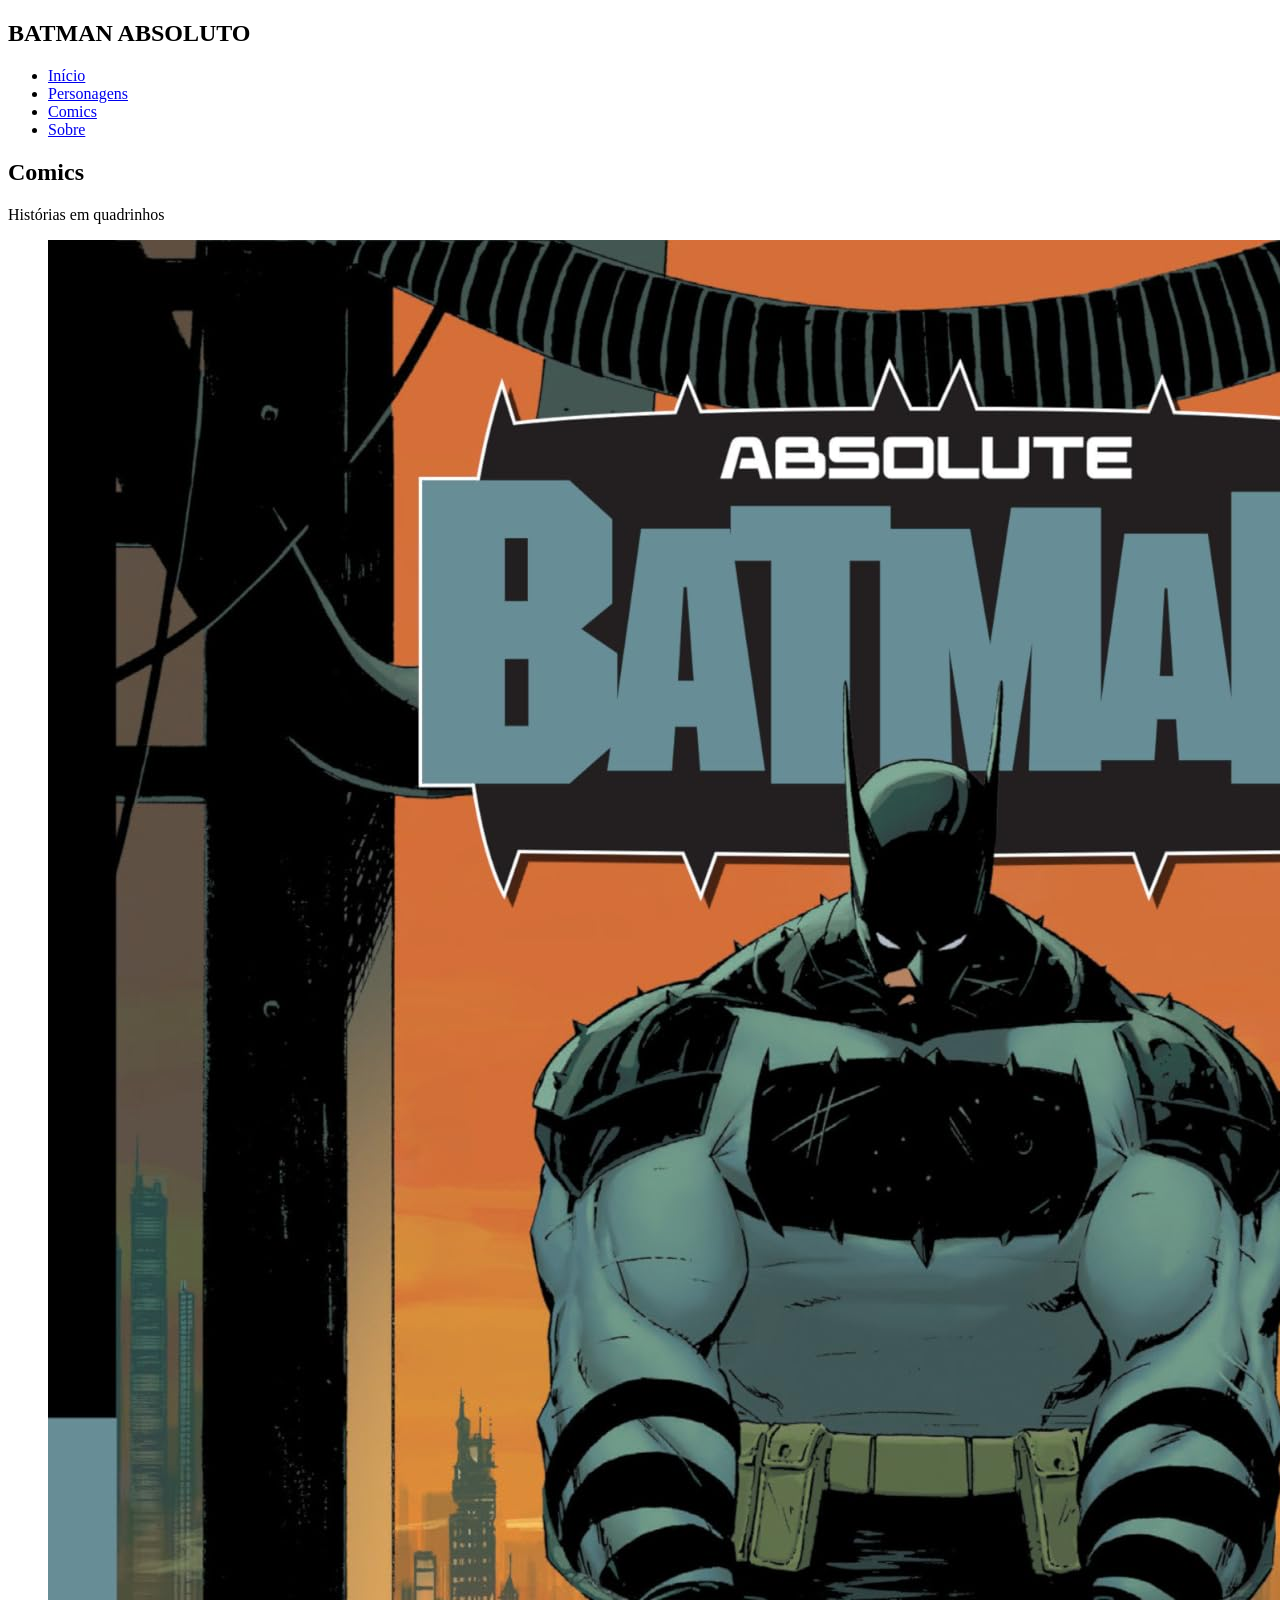
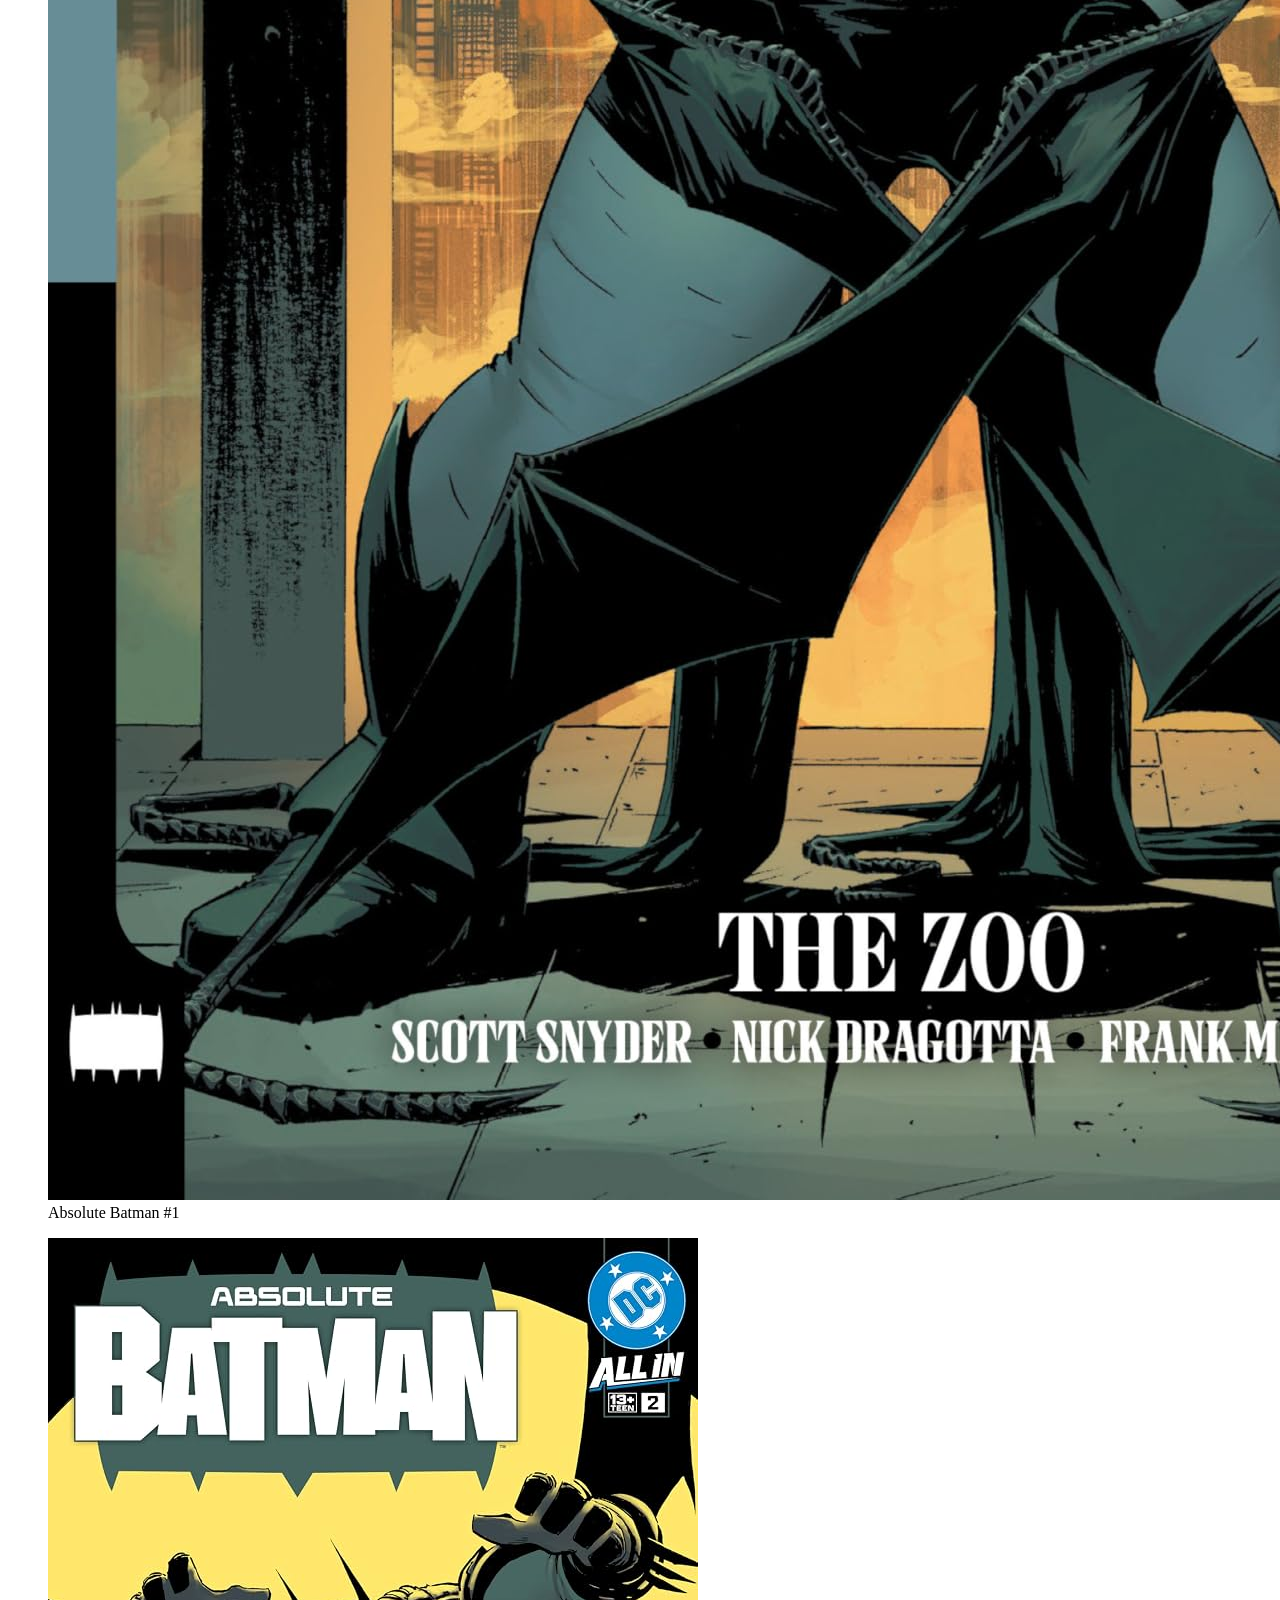
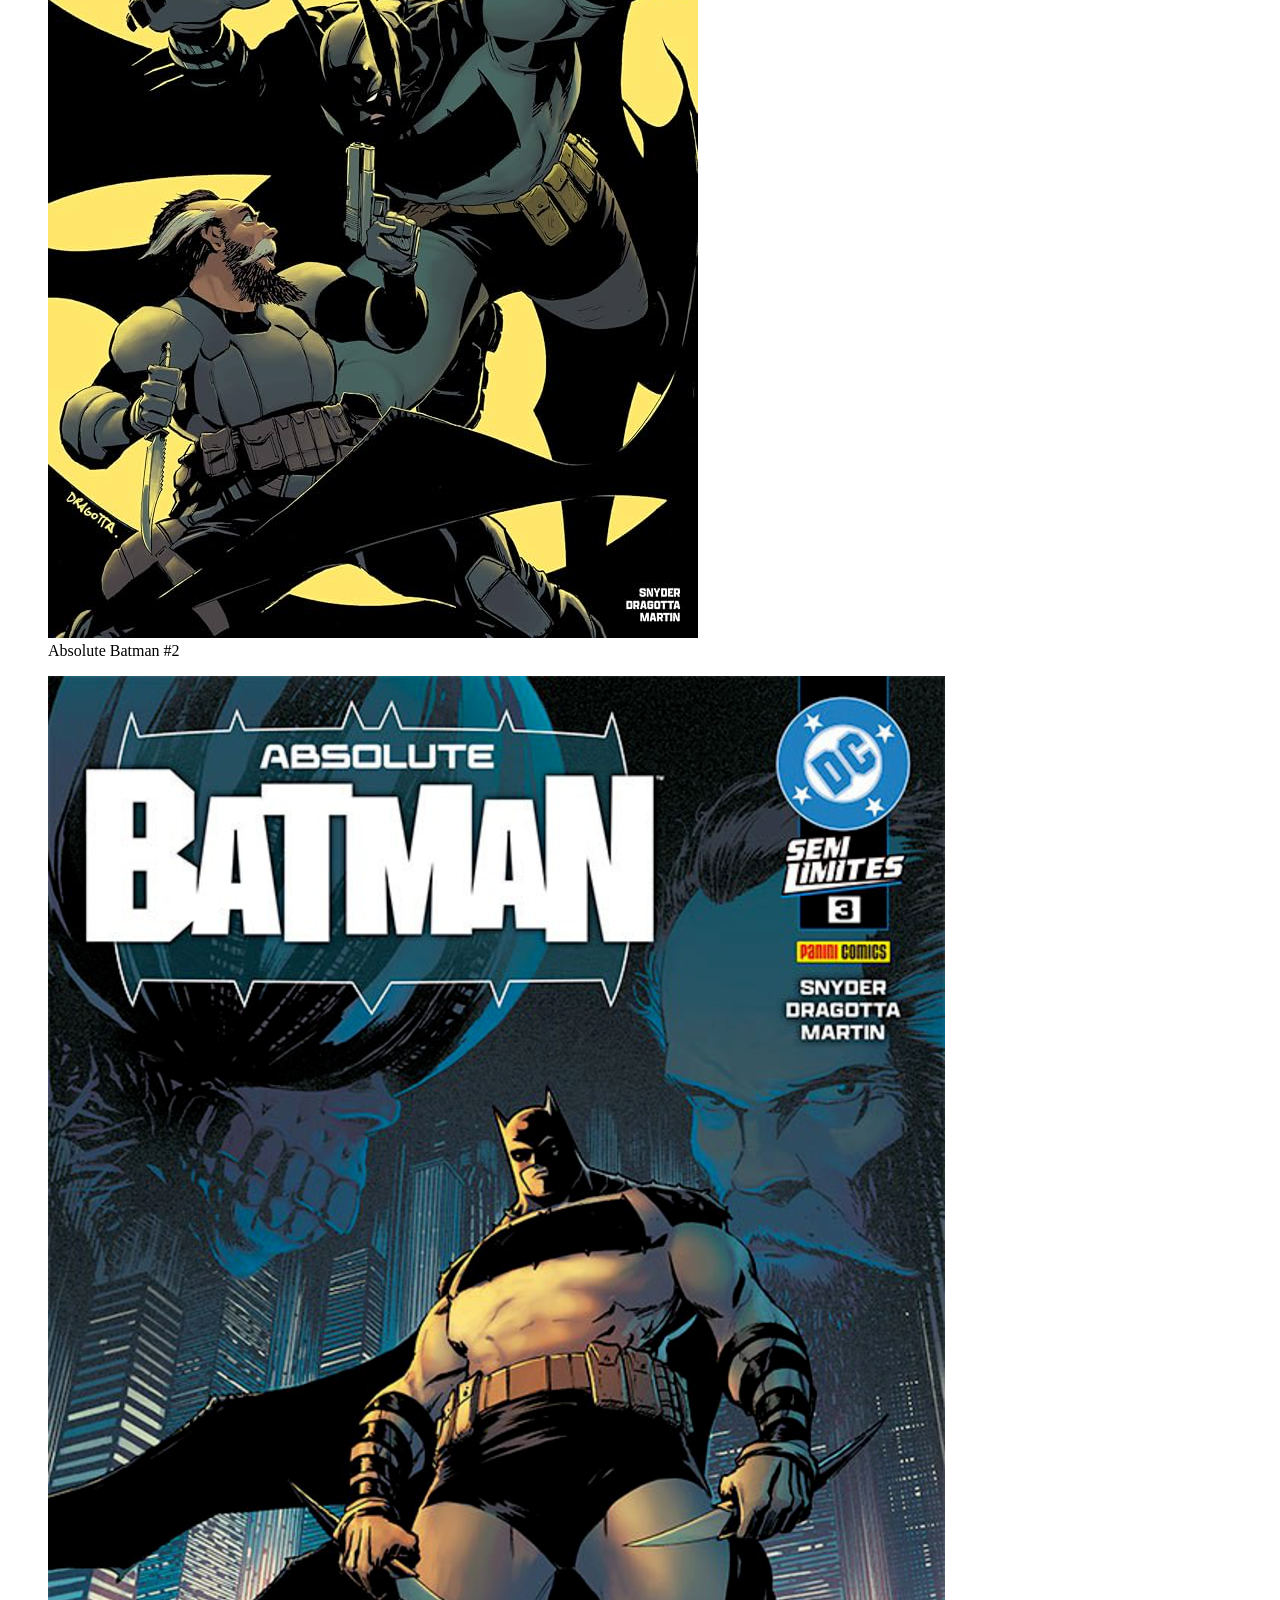
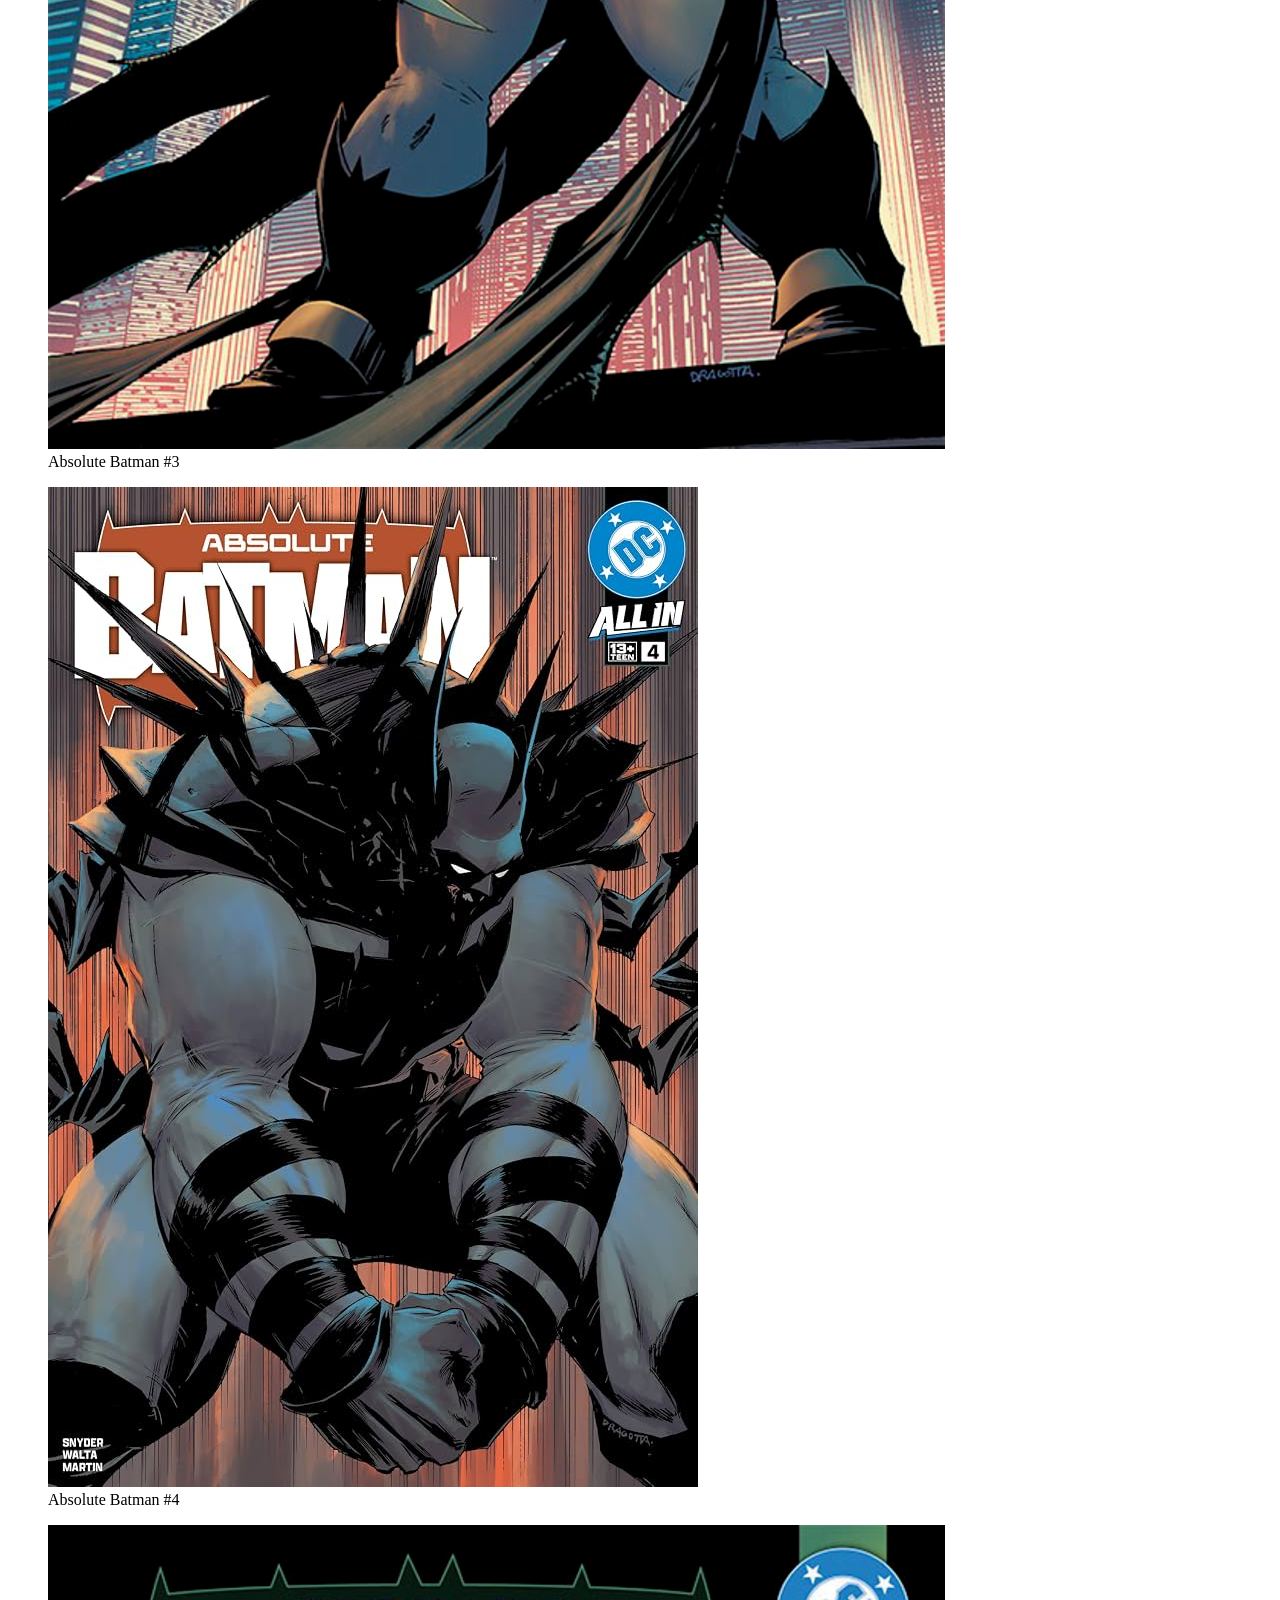
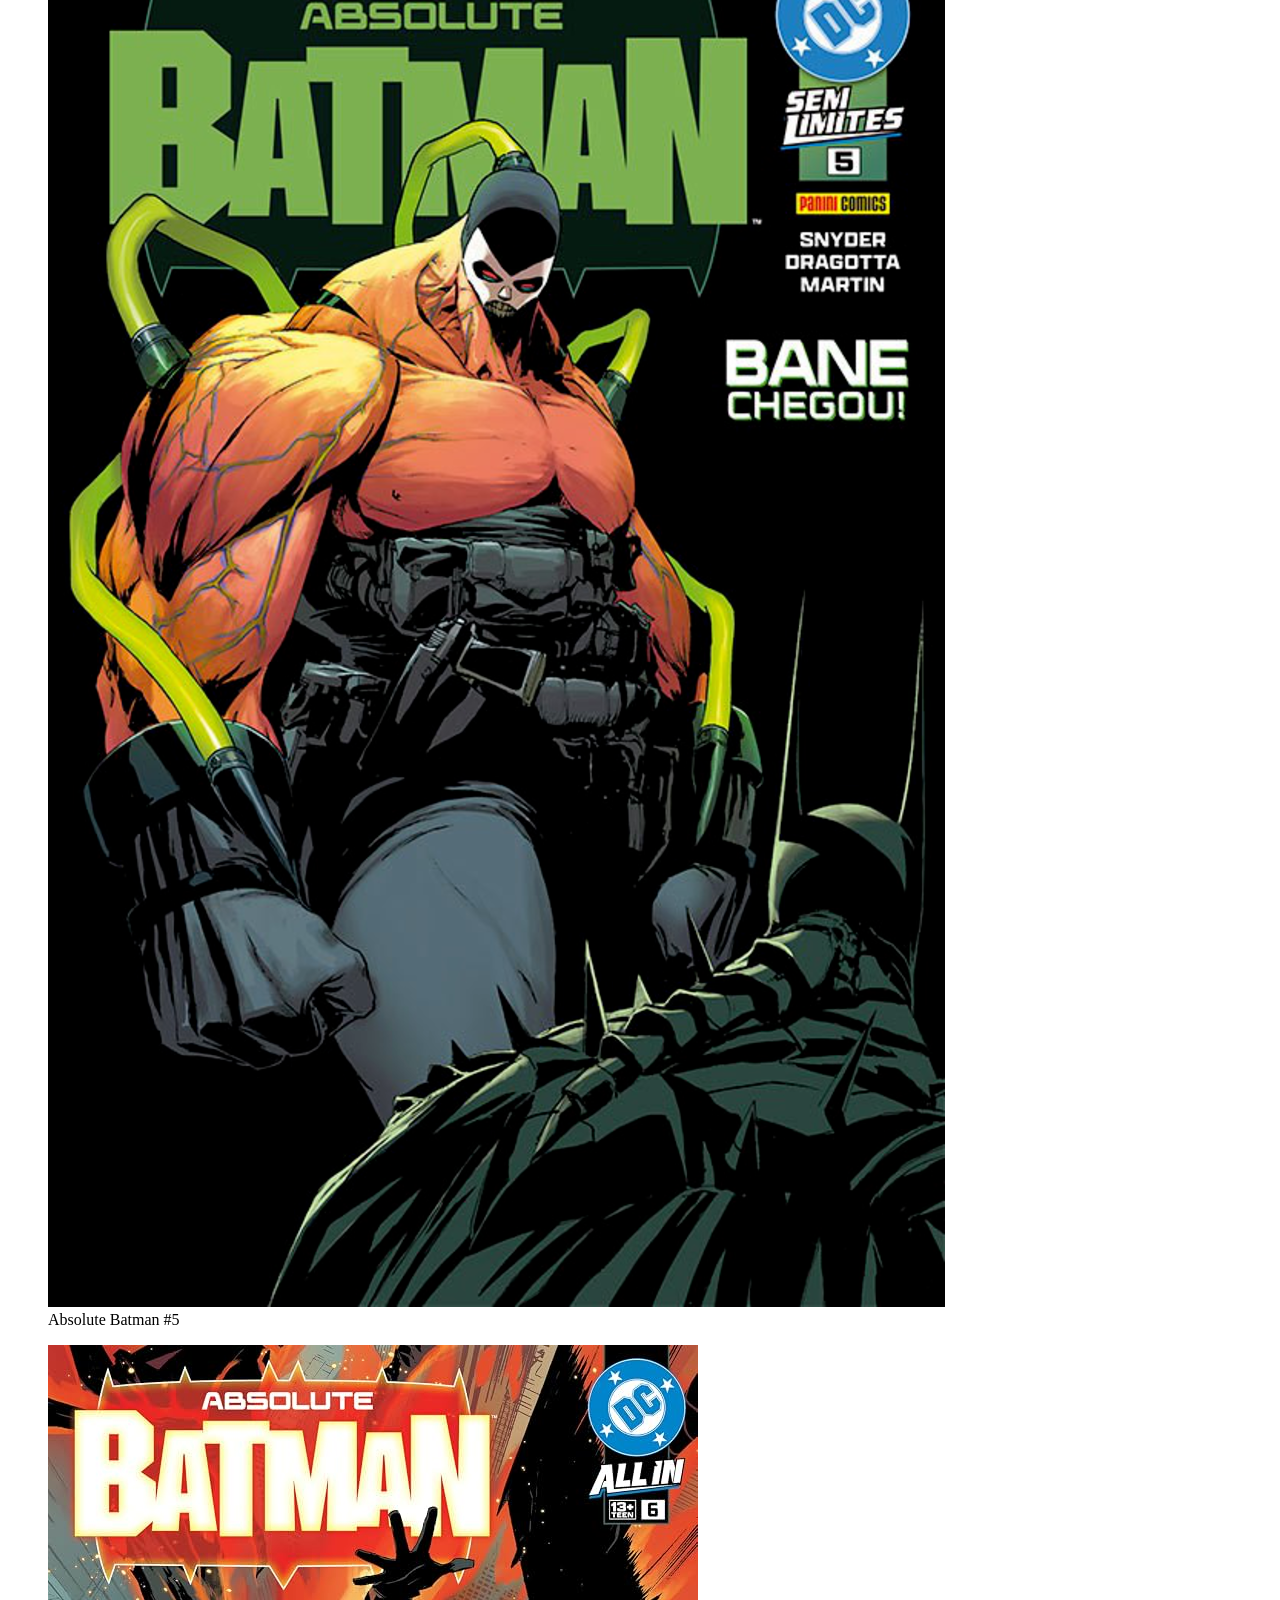
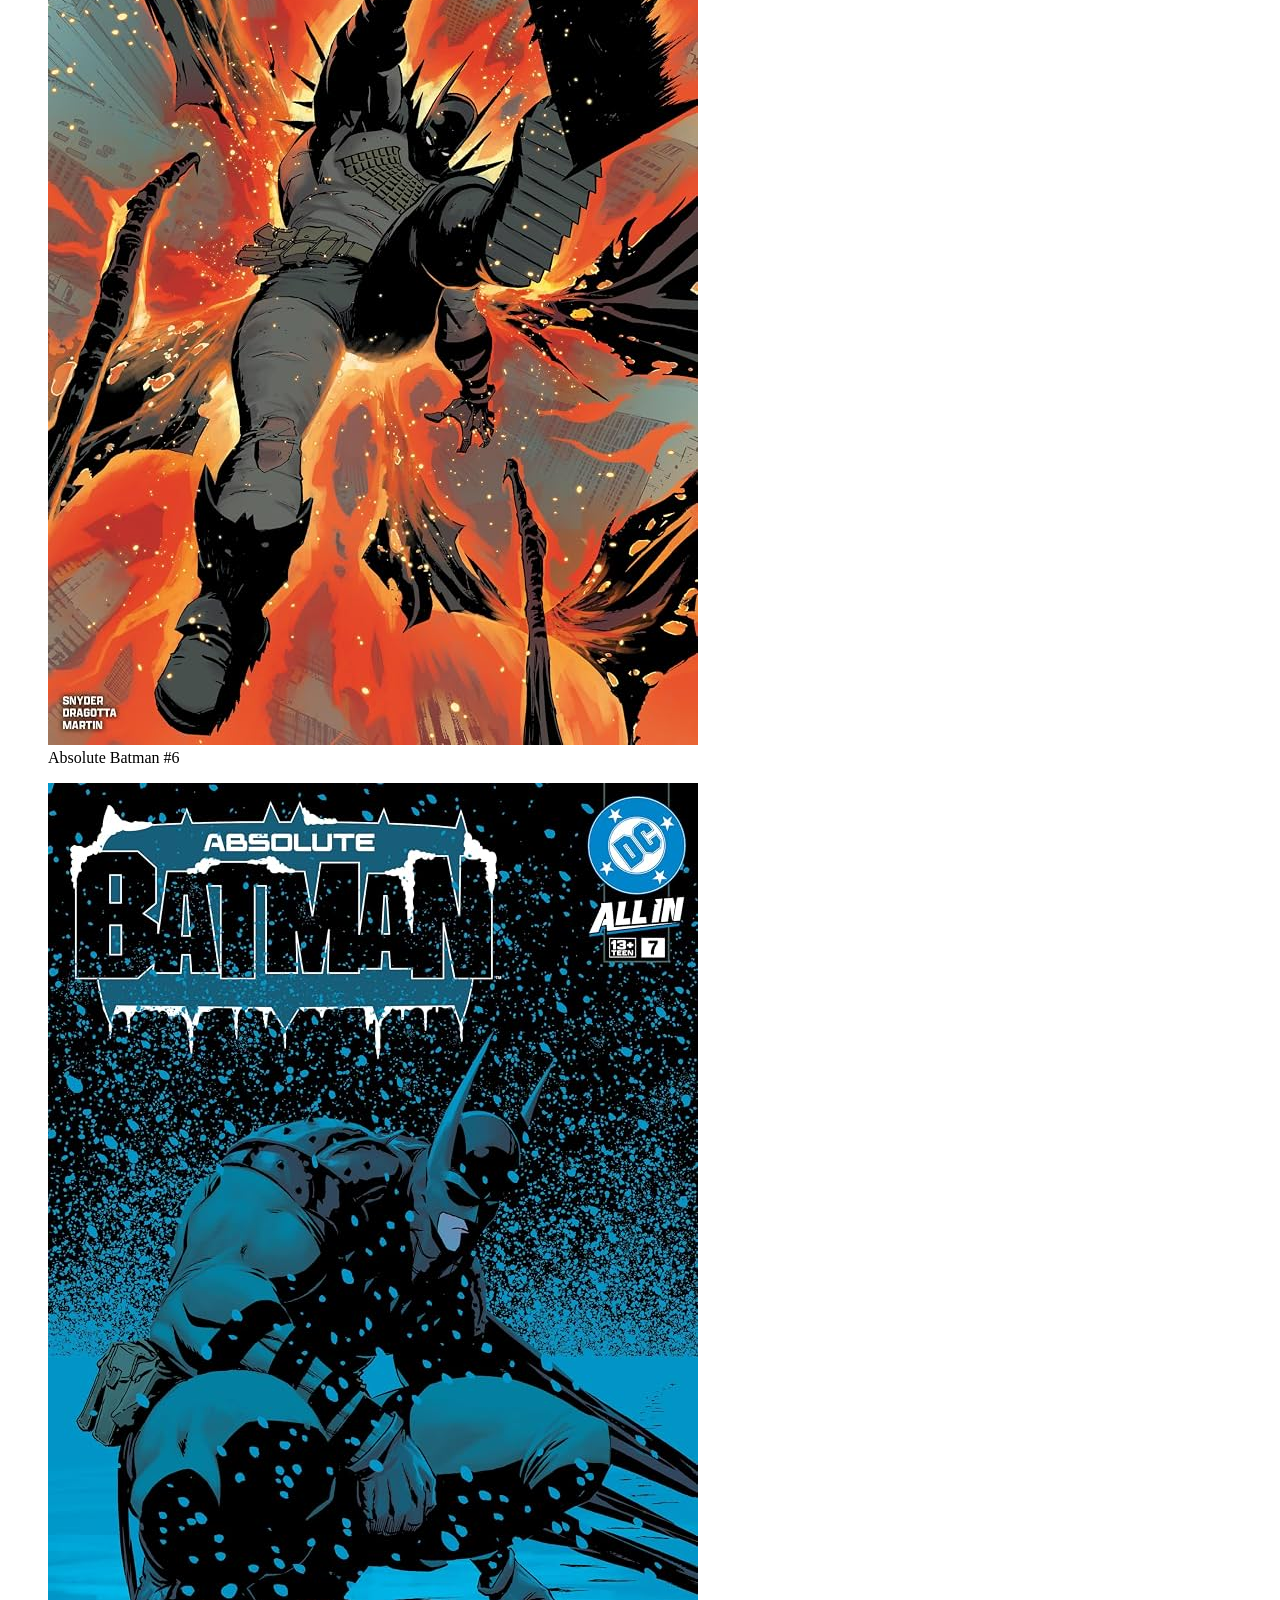
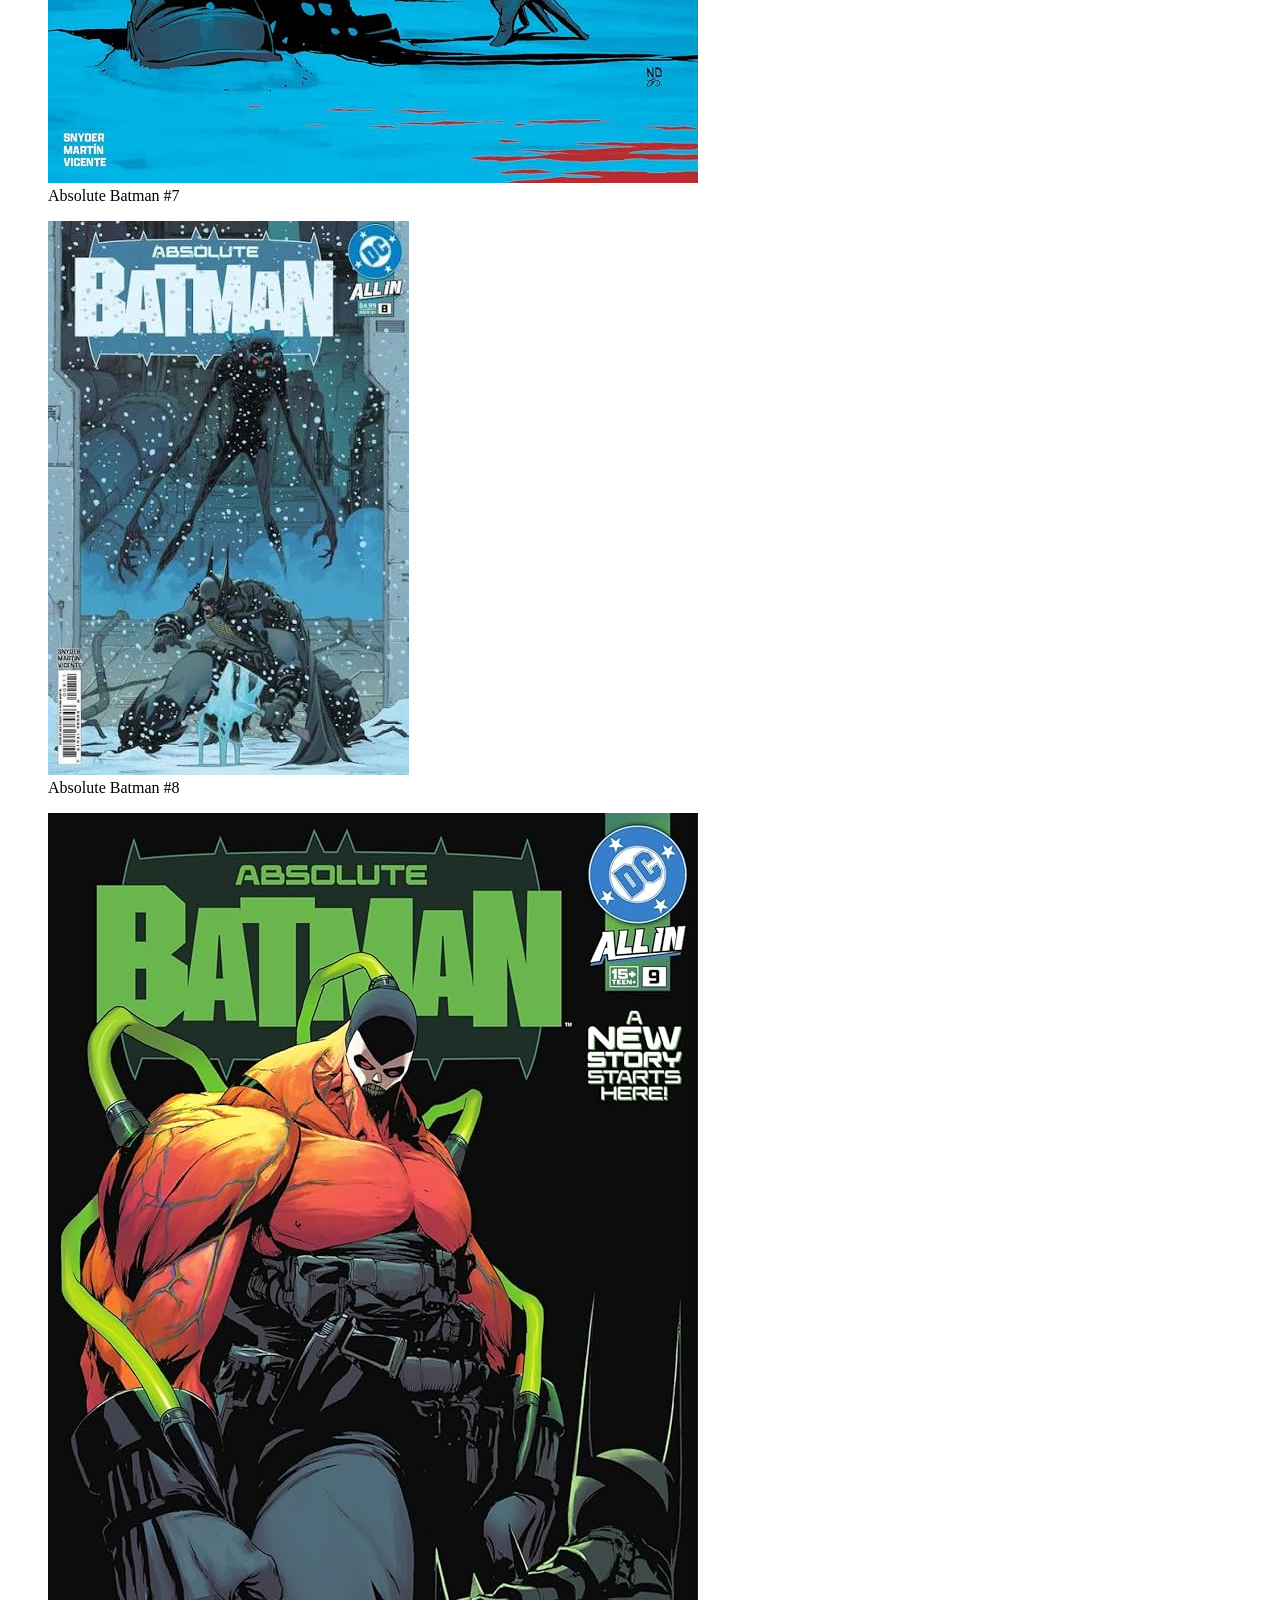
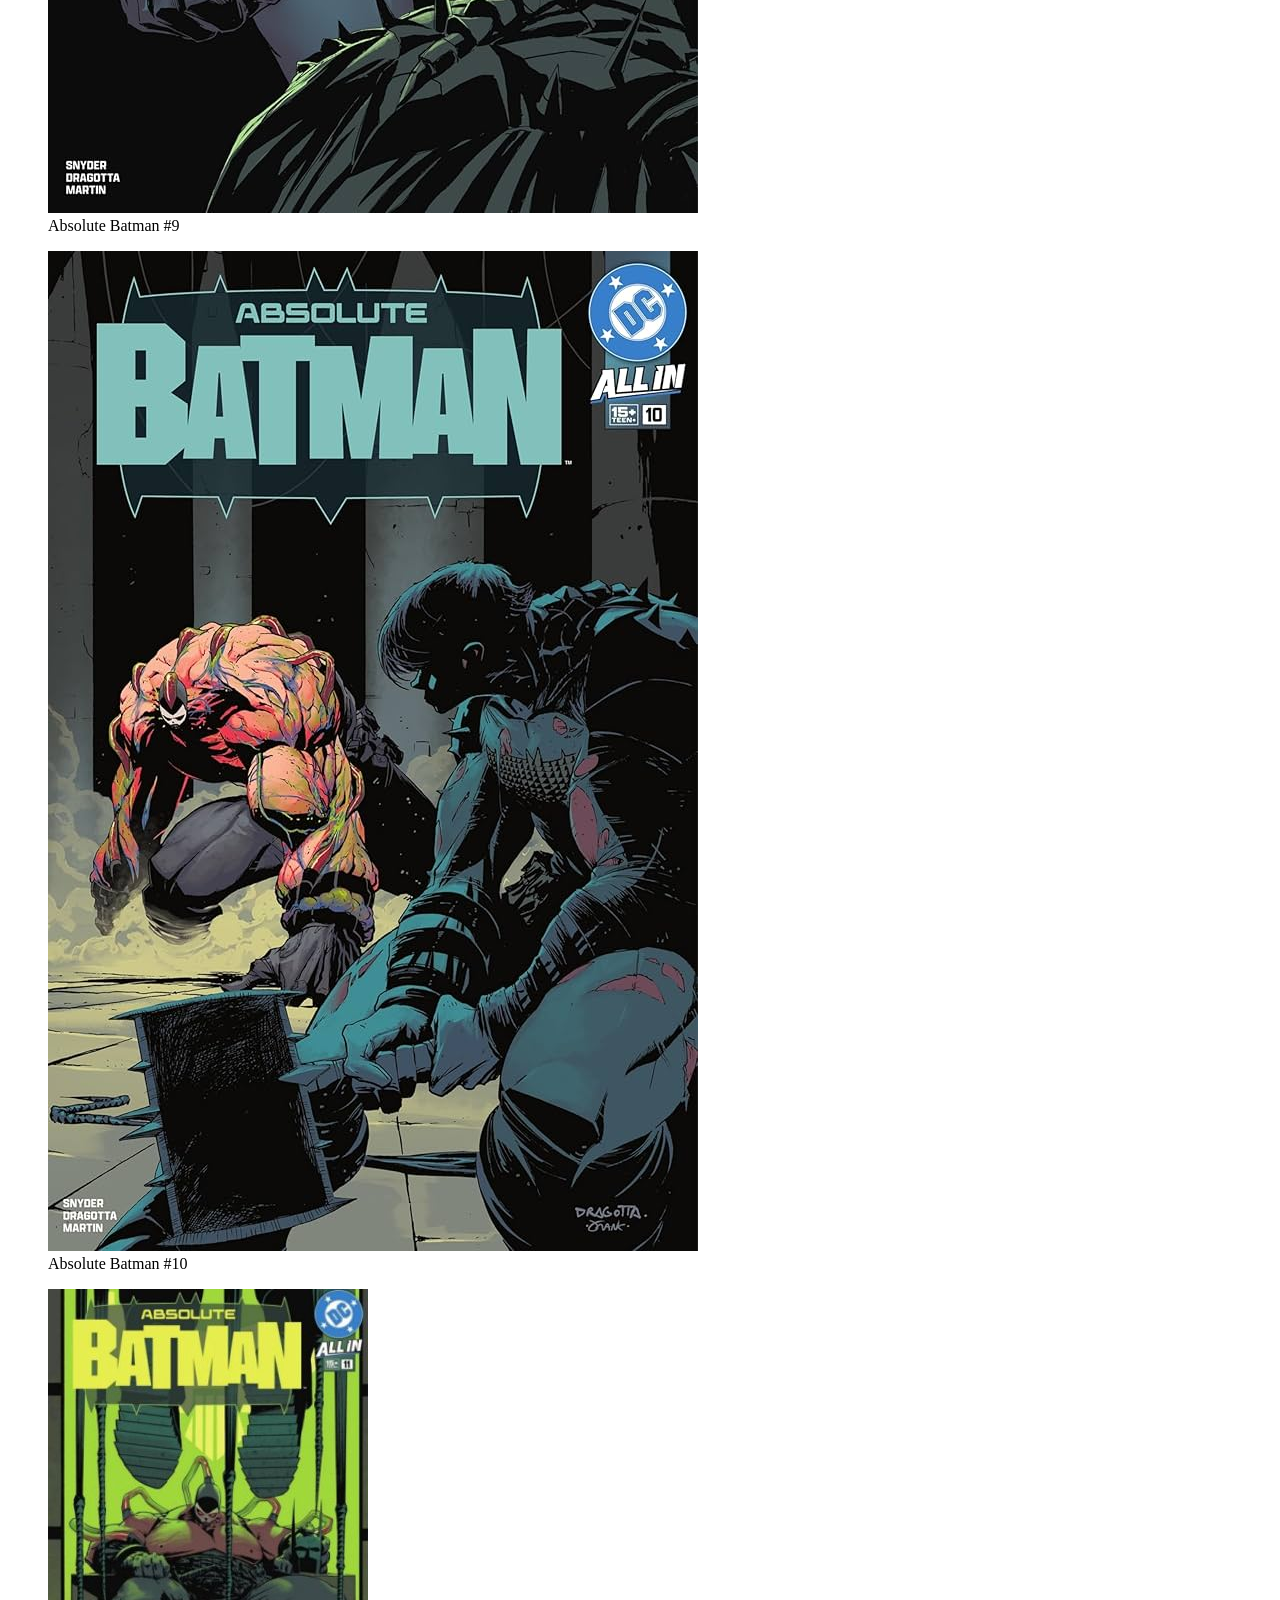
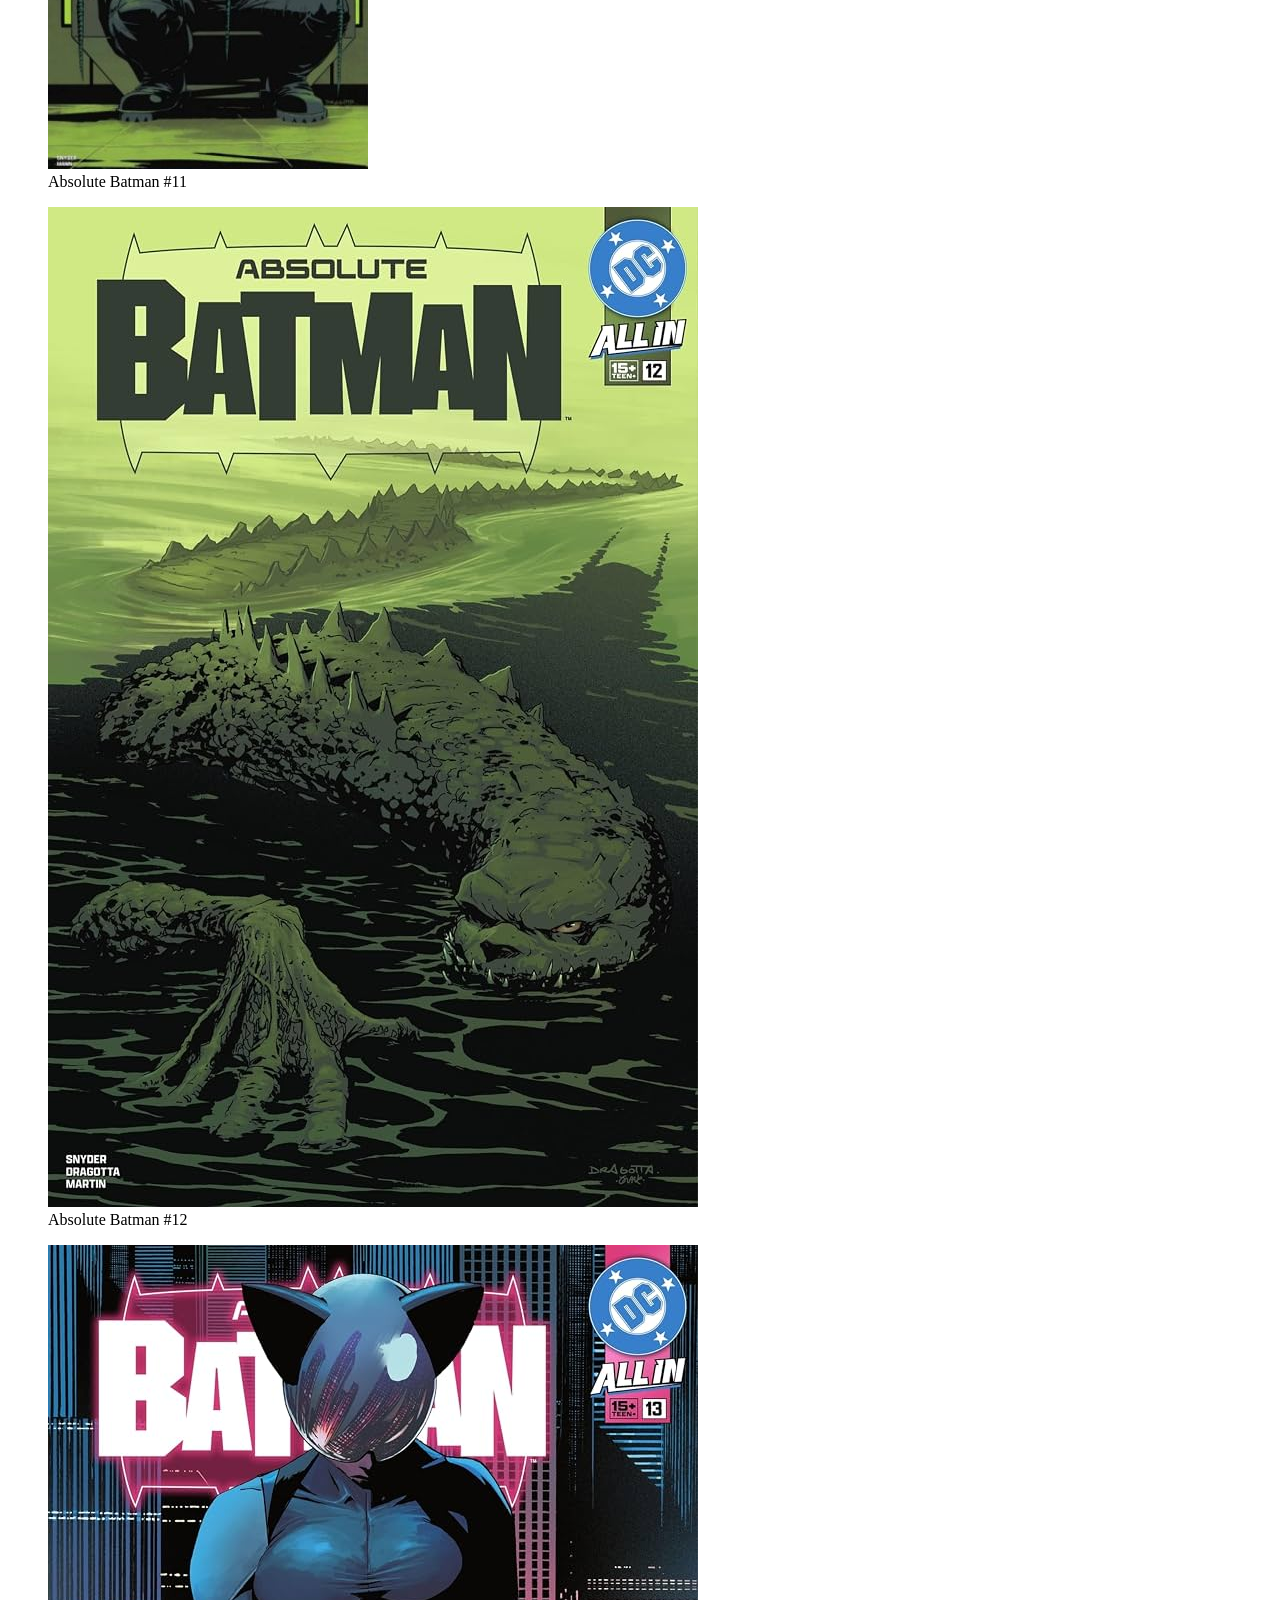
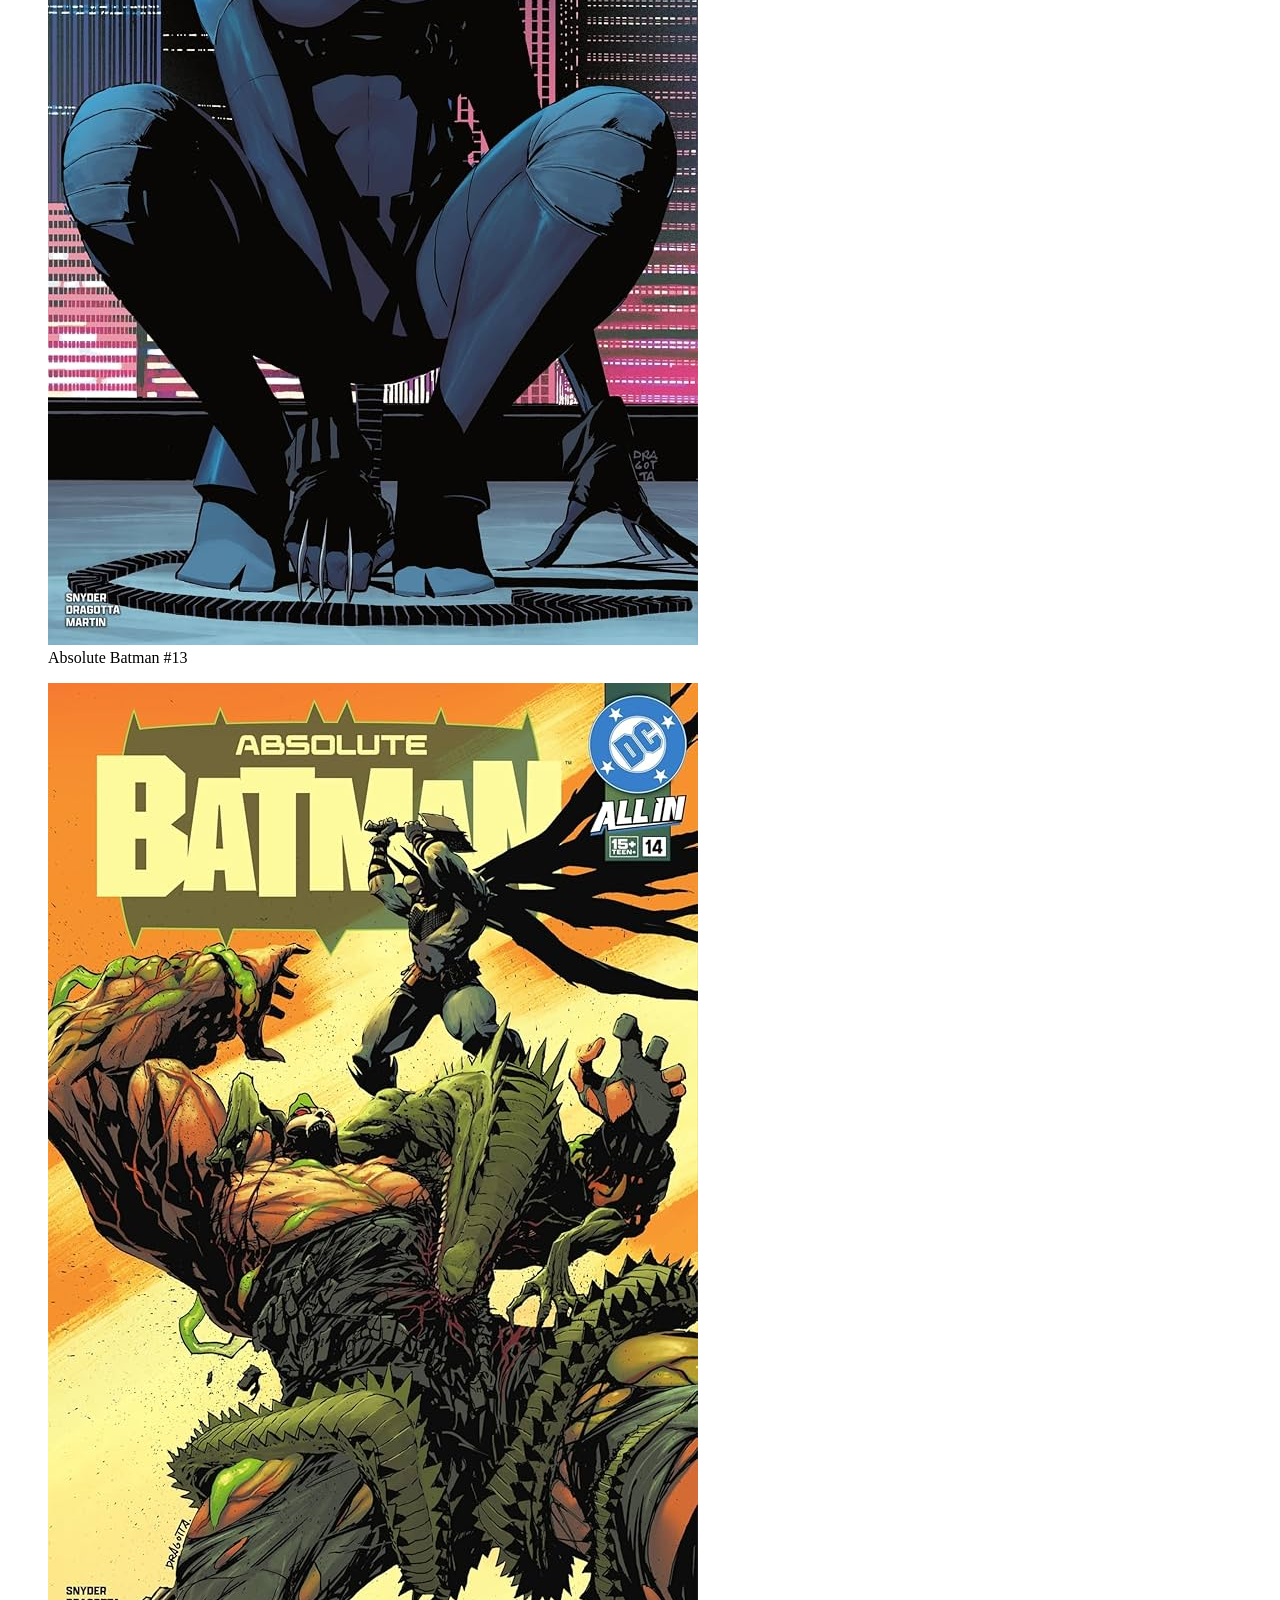
==== comics.html @ cc2caa0a "first commit" ====
<!DOCTYPE html>
<html lang="pt-br">
<head>
    <meta charset="UTF-8">
    <meta name="viewport" content="width=device-width, initial-scale=1.0">
    <title>Comics | Batman Absoluto</title>
</head>
<body>
    <header class="HeaderPage" id="cabecalho">
        <nav class="NavPage" id="navegacao-principal" aria-label="Navegação principal">
            <h1>BATMAN ABSOLUTO</h1>
            <ul id="menu-principal">
                <li><a href="index.html">Início</a></li>
                <li><a href="index.html#Galeria">Personagens</a></li>
                <li><a href="comics.html" aria-current="page">Comics</a></li>
                <li><a href="sobre.html">Sobre</a></li>
            </ul>
        </nav>
    </header>
    <main id="conteudo-principal">
        <section class="CGallery-section" id="Galeria">
            <div id="comics-titulo">
                <h2>Comics</h2>
                <p class="Section-tag">Histórias em quadrinhos</p>
            </div>
            <div class="gallery-grid1" id="comics-grid">
                <figure class="gallery-item">
                    <img src="imagens/hqs/Absolute%20Batman%20%231.jpg" alt="Capa de Absolute Batman #1">
                    <figcaption>Absolute Batman #1</figcaption>
                </figure>
                <figure class="gallery-item">
                    <img src="imagens/hqs/Absolute%20Batman%20%232.jpg" alt="Capa de Absolute Batman #2">
                    <figcaption>Absolute Batman #2</figcaption>
                </figure>
                <figure class="gallery-item">
                    <img src="imagens/hqs/Absolute%20Batman%20%233.png" alt="Capa de Absolute Batman #3">
                    <figcaption>Absolute Batman #3</figcaption>
                </figure>
                <figure class="gallery-item">
                    <img src="imagens/hqs/Absolute%20Batman%20%234.jpg" alt="Capa de Absolute Batman #4">
                    <figcaption>Absolute Batman #4</figcaption>
                </figure>
                <figure class="gallery-item">
                    <img src="imagens/hqs/Absolute%20Batman%20%235.png" alt="Capa de Absolute Batman #5">
                    <figcaption>Absolute Batman #5</figcaption>
                </figure>
                <figure class="gallery-item">
                    <img src="imagens/hqs/Absolute%20Batman%20%236.jpg" alt="Capa de Absolute Batman #6">
                    <figcaption>Absolute Batman #6</figcaption>
                </figure>
                <figure class="gallery-item">
                    <img src="imagens/hqs/Absolute%20Batman%20%237.jpg" alt="Capa de Absolute Batman #7">
                    <figcaption>Absolute Batman #7</figcaption>
                </figure>
                <figure class="gallery-item">
                    <img src="imagens/hqs/Absolute%20Batman%20%238.jpg" alt="Capa de Absolute Batman #8">
                    <figcaption>Absolute Batman #8</figcaption>
                </figure>
                <figure class="gallery-item">
                    <img src="imagens/hqs/Absolute%20Batman%20%239.jpg" alt="Capa de Absolute Batman #9">
                    <figcaption>Absolute Batman #9</figcaption>
                </figure>
                <figure class="gallery-item">
                    <img src="imagens/hqs/Absolute%20Batman%20%2310.jpg" alt="Capa de Absolute Batman #10">
                    <figcaption>Absolute Batman #10</figcaption>
                </figure>
                <figure class="gallery-item">
                    <img src="imagens/hqs/Absolute%20Batman%20%2311.webp" alt="Capa de Absolute Batman #11">
                    <figcaption>Absolute Batman #11</figcaption>
                </figure>
                <figure class="gallery-item">
                    <img src="imagens/hqs/Absolute%20Batman%20%2312.jpg" alt="Capa de Absolute Batman #12">
                    <figcaption>Absolute Batman #12</figcaption>
                </figure>
                <figure class="gallery-item">
                    <img src="imagens/hqs/Absolute%20Batman%20%2313.jpg" alt="Capa de Absolute Batman #13">
                    <figcaption>Absolute Batman #13</figcaption>
                </figure>
                <figure class="gallery-item">
                    <img src="imagens/hqs/Absolute%20Batman%20%2314.jpg" alt="Capa de Absolute Batman #14">
                    <figcaption>Absolute Batman #14</figcaption>
                </figure>
                <figure class="gallery-item">
                    <img src="imagens/hqs/Absolute%20Batman%20%2315.jpg" alt="Capa de Absolute Batman #15">
                    <figcaption>Absolute Batman #15</figcaption>
                </figure>
                <figure class="gallery-item">
                    <img src="imagens/hqs/Absolute%20Batman%20%2316.jpg" alt="Capa de Absolute Batman #16">
                    <figcaption>Absolute Batman #16</figcaption>
                </figure>
                <figure class="gallery-item">
                    <img src="imagens/hqs/Absolute%20Batman%20%2317.jpg" alt="Capa de Absolute Batman #17">
                    <figcaption>Absolute Batman #17</figcaption>
                </figure>
                <figure class="gallery-item">
                    <img src="imagens/hqs/Absolute%20Batman%20%2318.jpg" alt="Capa de Absolute Batman #18">
                    <figcaption>Absolute Batman #18</figcaption>
                </figure>
                <figure class="gallery-item">
                    <img src="imagens/hqs/Absolute%20Batman%20%2319.jpg" alt="Capa de Absolute Batman #19">
                    <figcaption>Absolute Batman #19</figcaption>
                </figure>
                <figure class="gallery-item">
                    <img src="imagens/hqs/Absolute%20Batman%20%2320.jpg" alt="Capa de Absolute Batman #20">
                    <figcaption>Absolute Batman #20</figcaption>
                </figure>
                <figure class="gallery-item">
                    <img src="imagens/hqs/Absolute%20Batman%20%2321.jpg" alt="Capa de Absolute Batman #21">
                    <figcaption>Absolute Batman #21</figcaption>
                </figure>
                <figure class="gallery-item">
                    <img src="imagens/hqs/Absolute%20Batman%20%2322.jpg" alt="Capa de Absolute Batman #22">
                    <figcaption>Absolute Batman #22</figcaption>
                </figure>
                <figure class="gallery-item">
                    <img src="imagens/hqs/Absolute%20Batman%20%2323.jpg" alt="Capa de Absolute Batman #23">
                    <figcaption>Absolute Batman #23</figcaption>
                </figure>
                <figure class="gallery-item">
                    <img src="imagens/hqs/Absolute%20Batman%20%2324.jpg" alt="Capa de Absolute Batman #24">
                    <figcaption>Absolute Batman #24</figcaption>
                </figure>
                <figure class="gallery-item">
                    <img src="imagens/hqs/Absolute%20Batman%20%2325.jpg" alt="Capa de Absolute Batman #25">
                    <figcaption>Absolute Batman #25</figcaption>
                </figure>
            </div>
        </section>
    </main>
    <footer id="rodape">
        <div class="FooterPage" id="creditos">
            <h3>Created by: Pedro Henrico</h3>
            <h3>Created by: Arthur Marques</h3>
            <h3>Created by: Pedro Luiz</h3>
        </div>
    </footer>
</body>
</html>
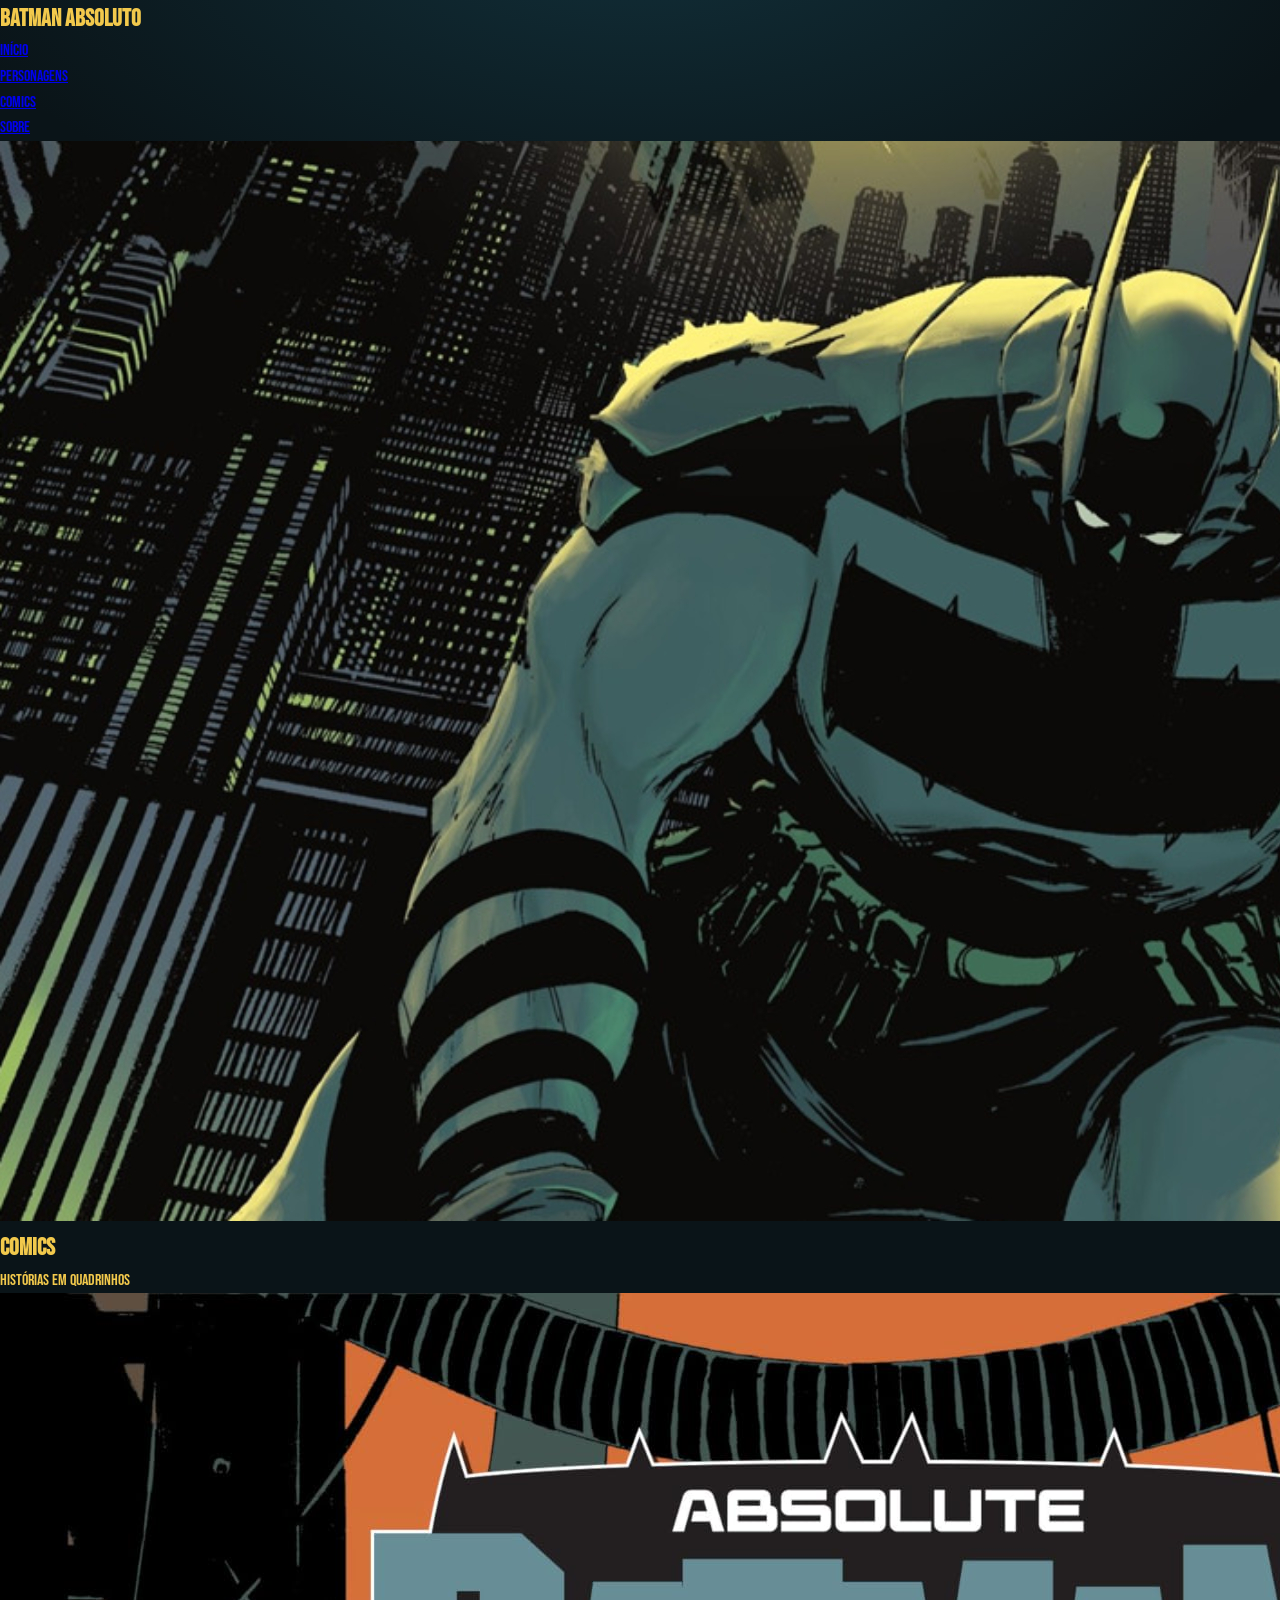
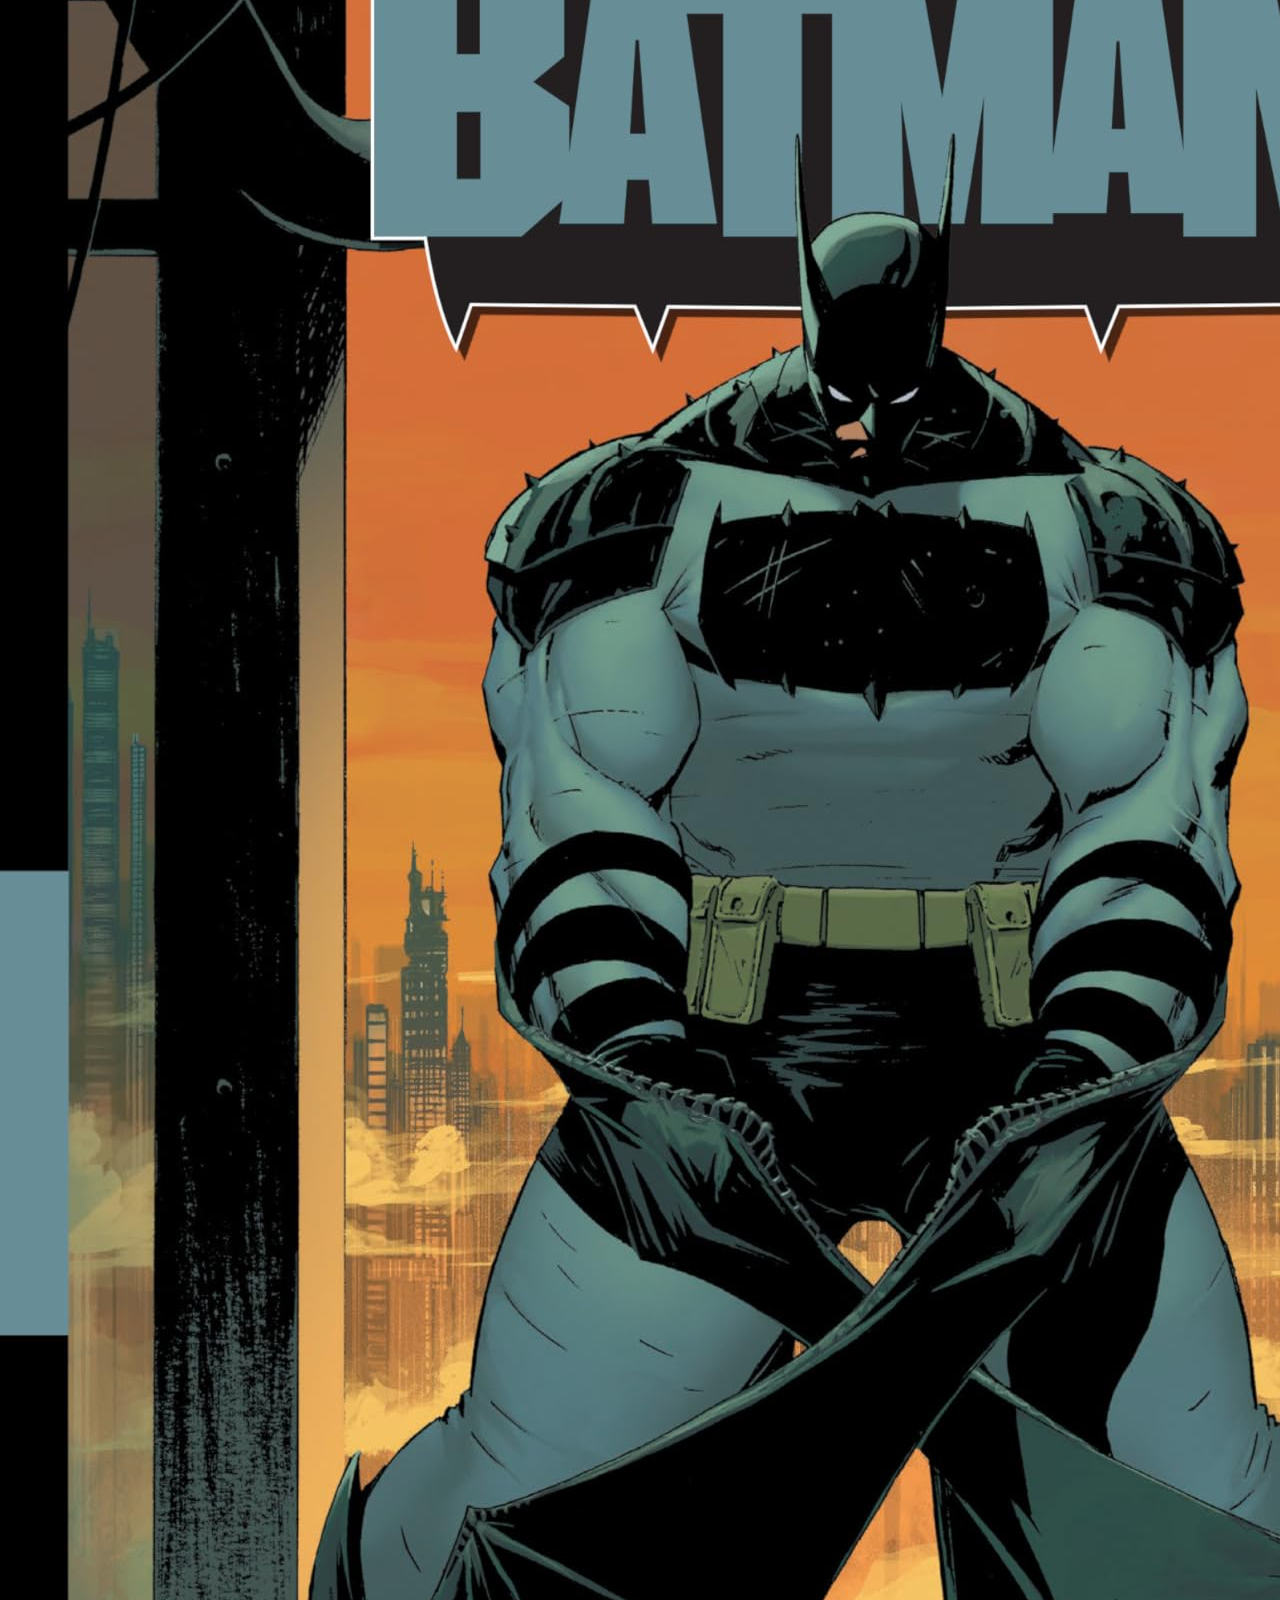
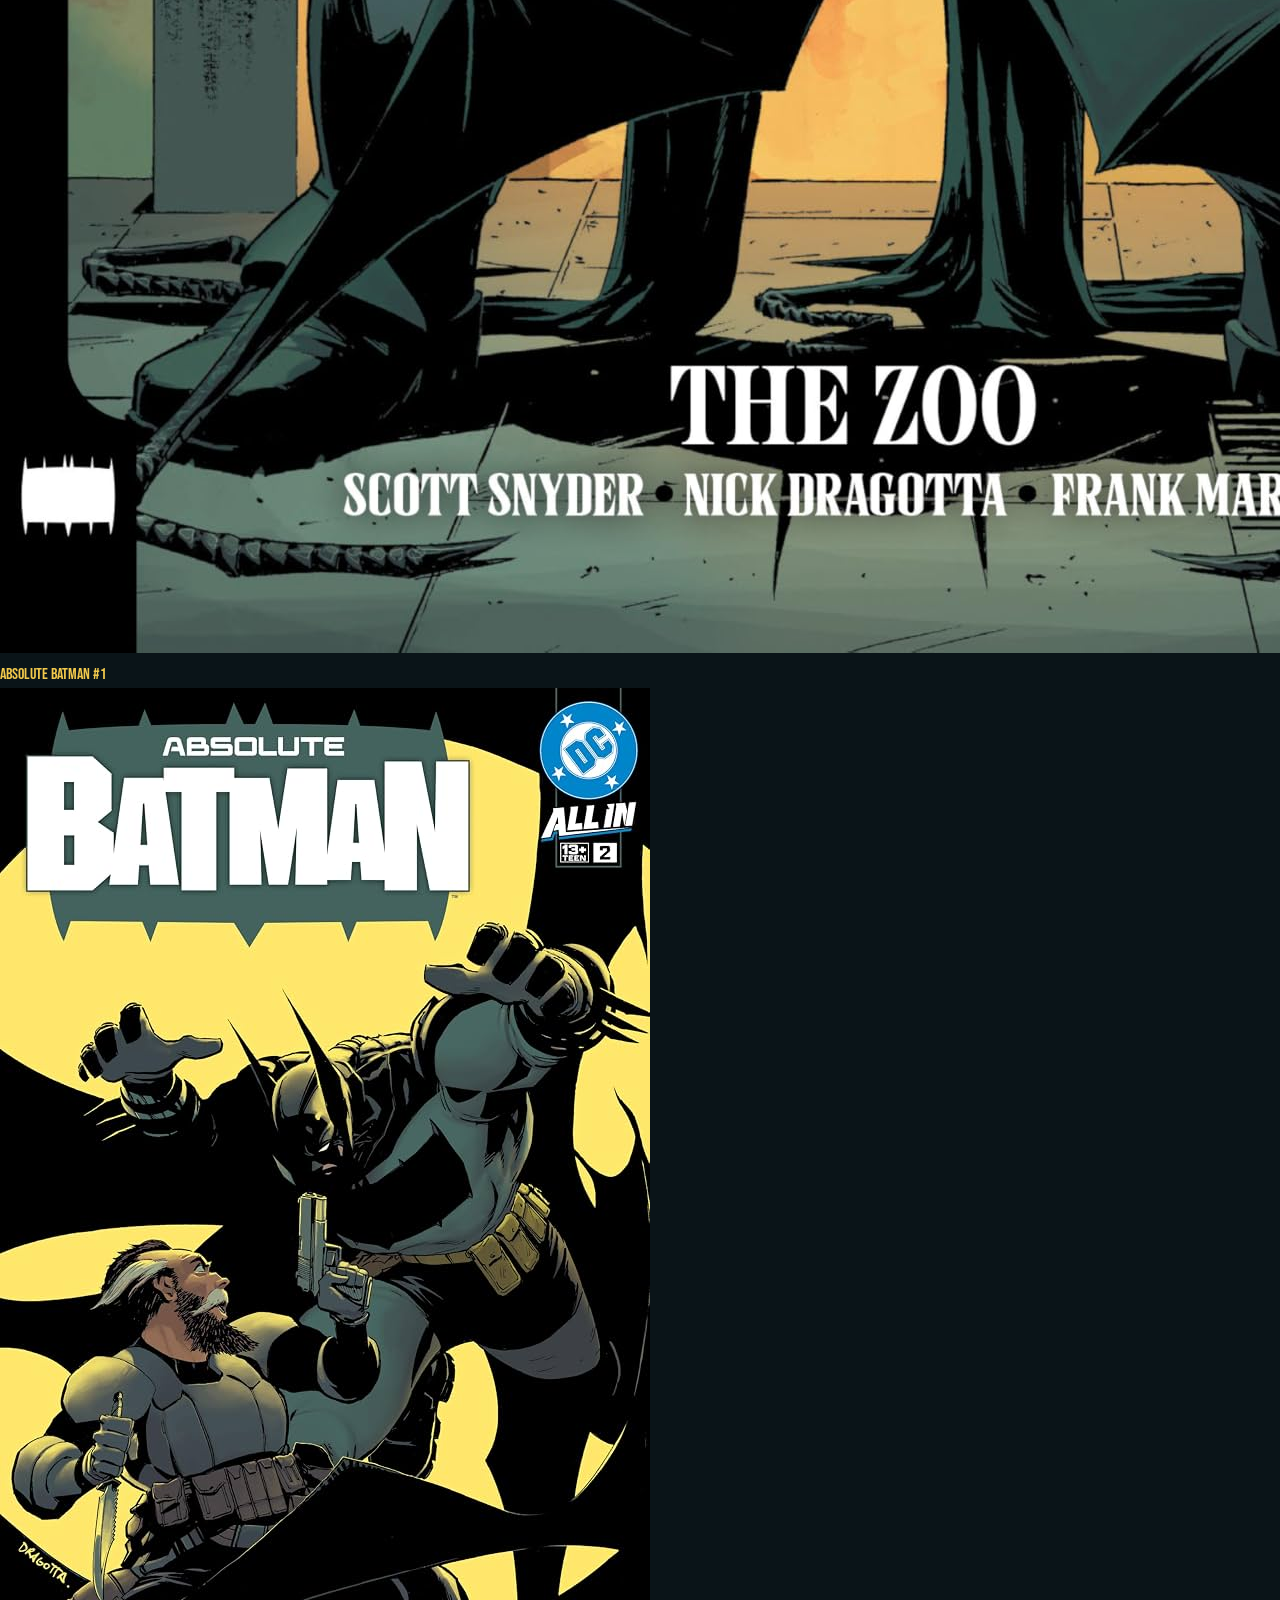
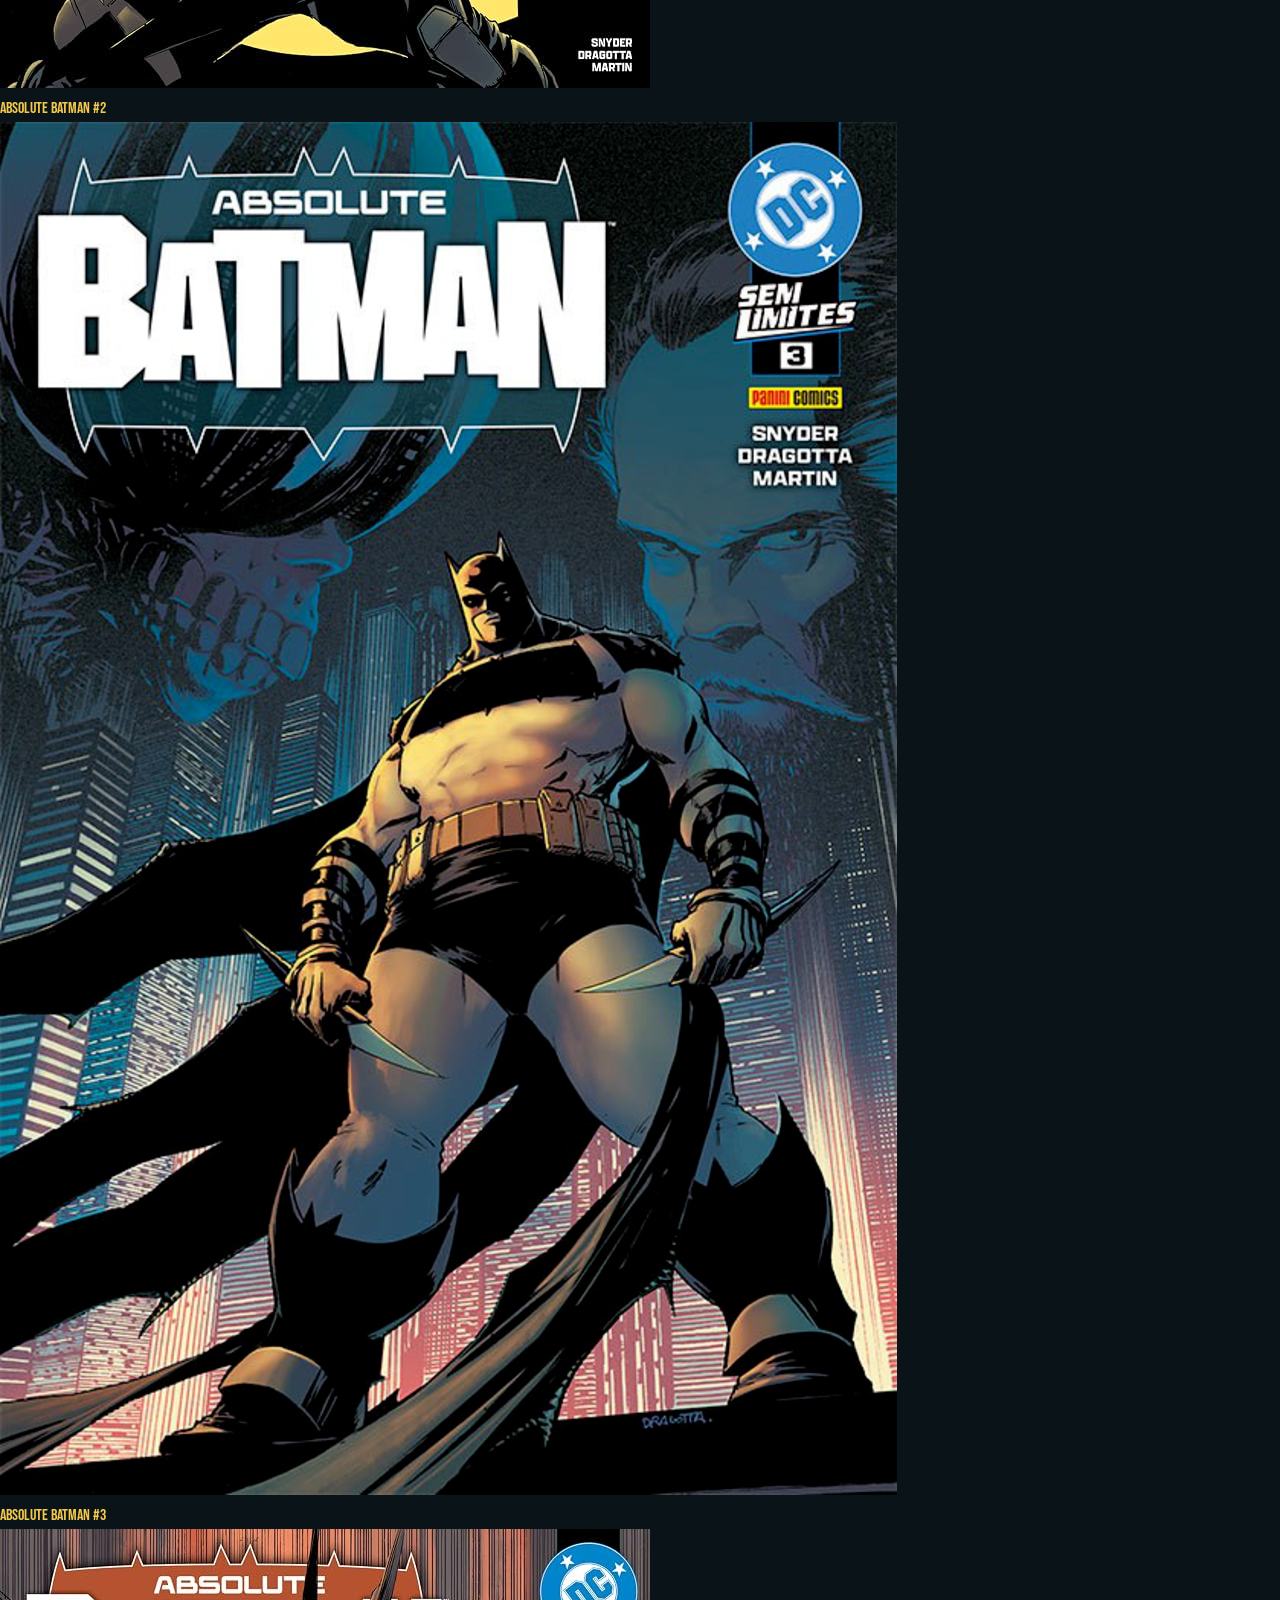
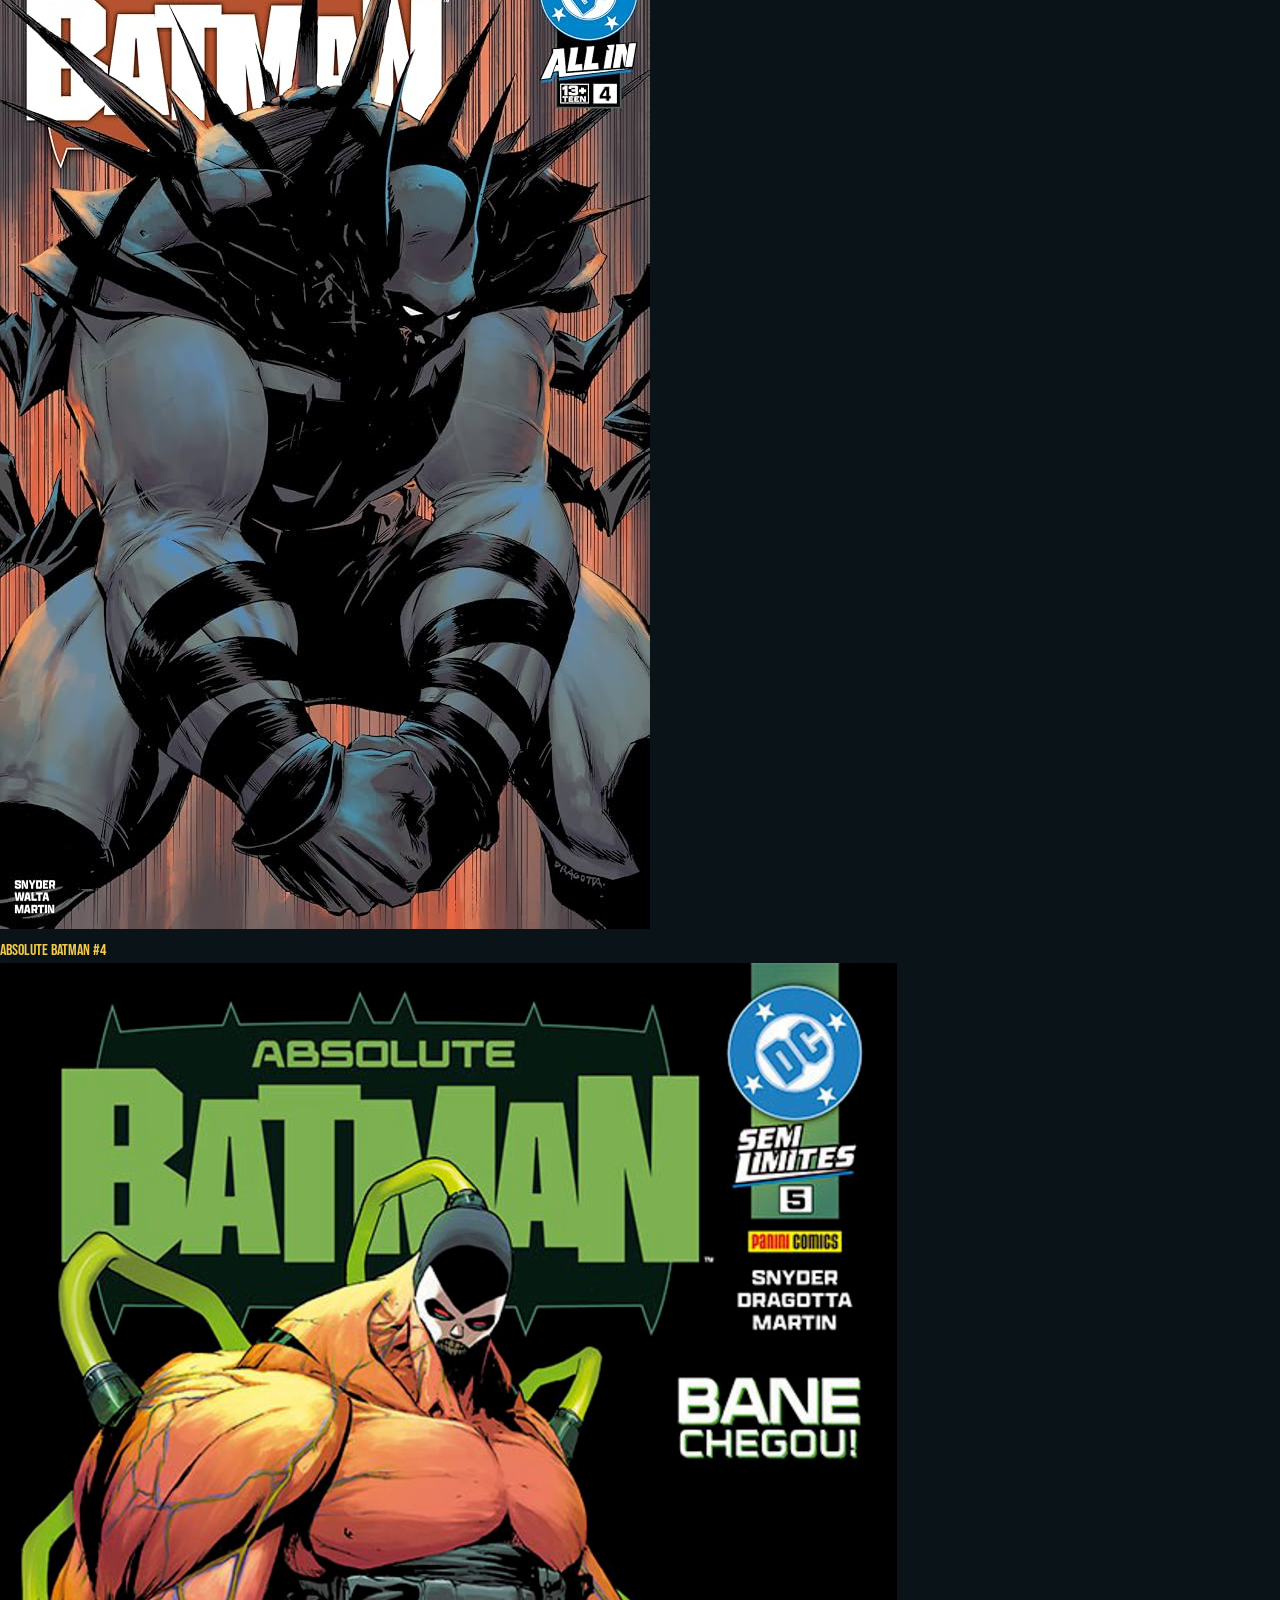
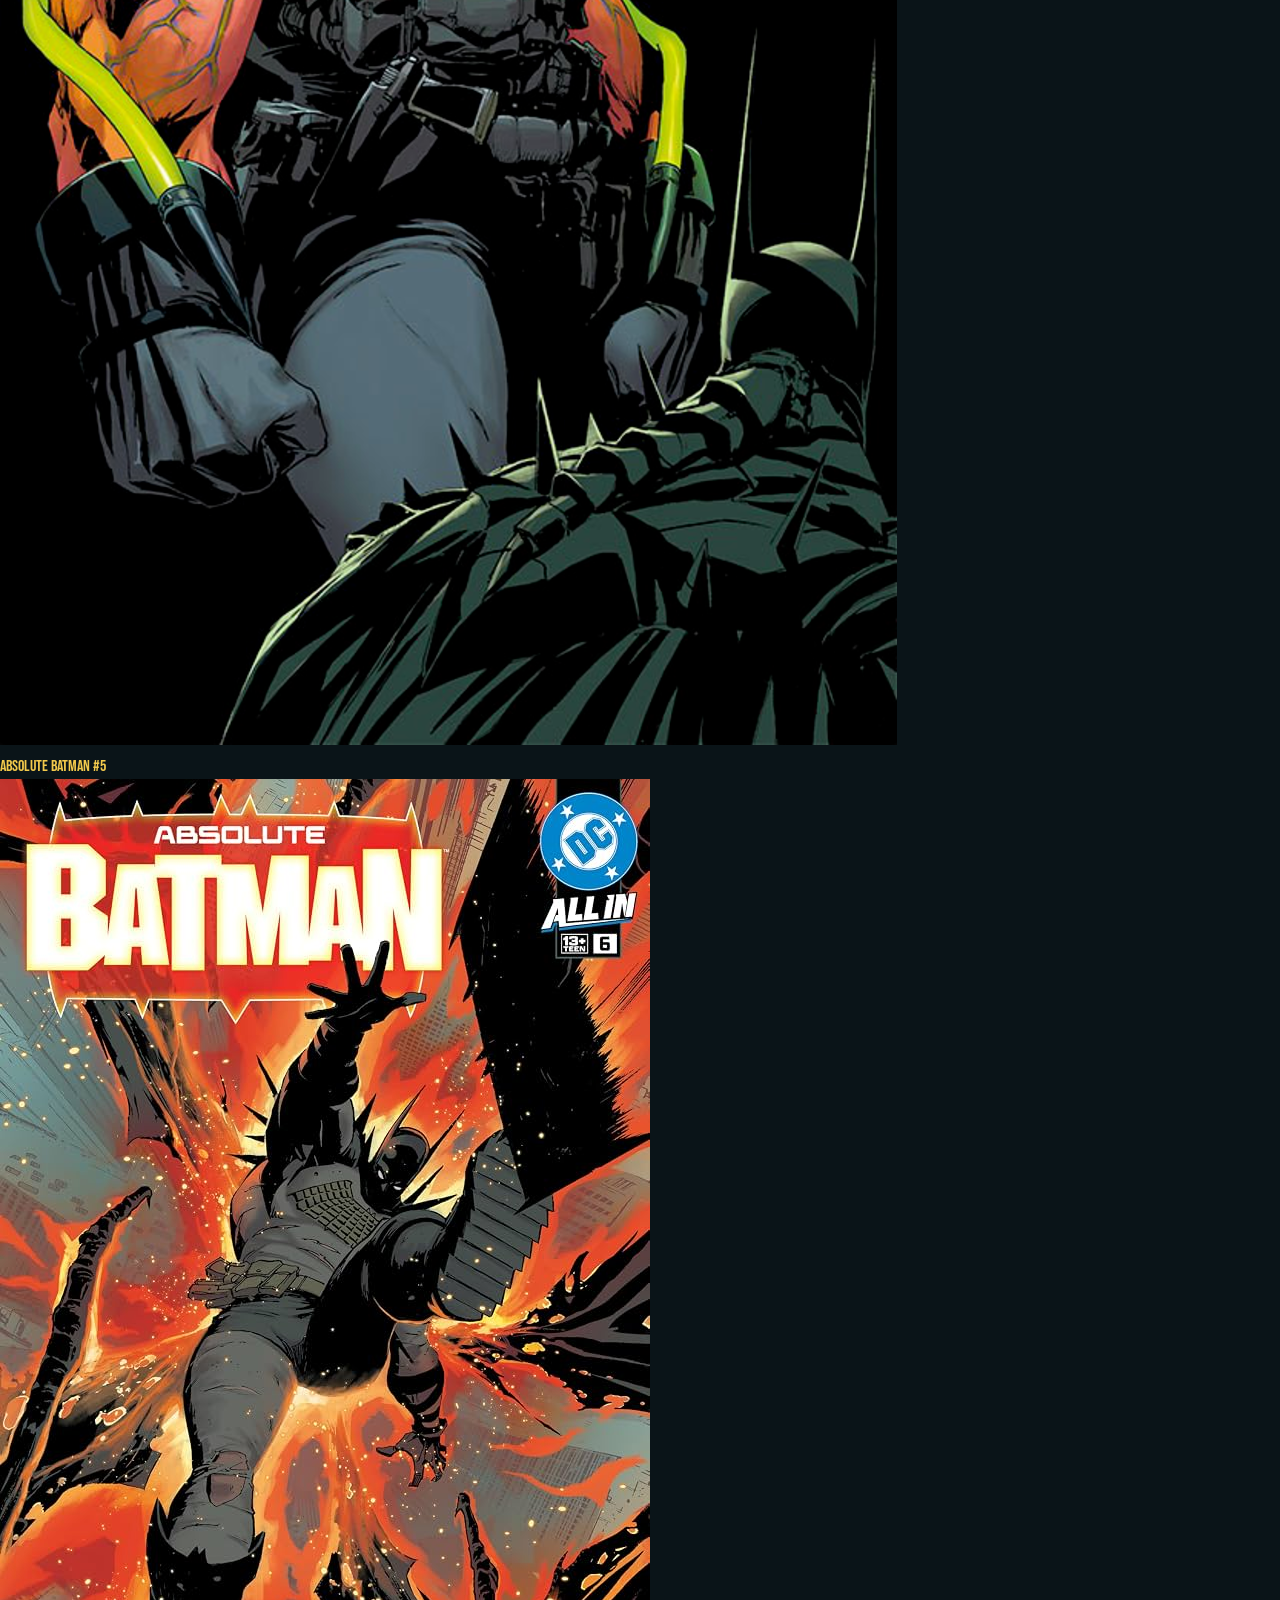
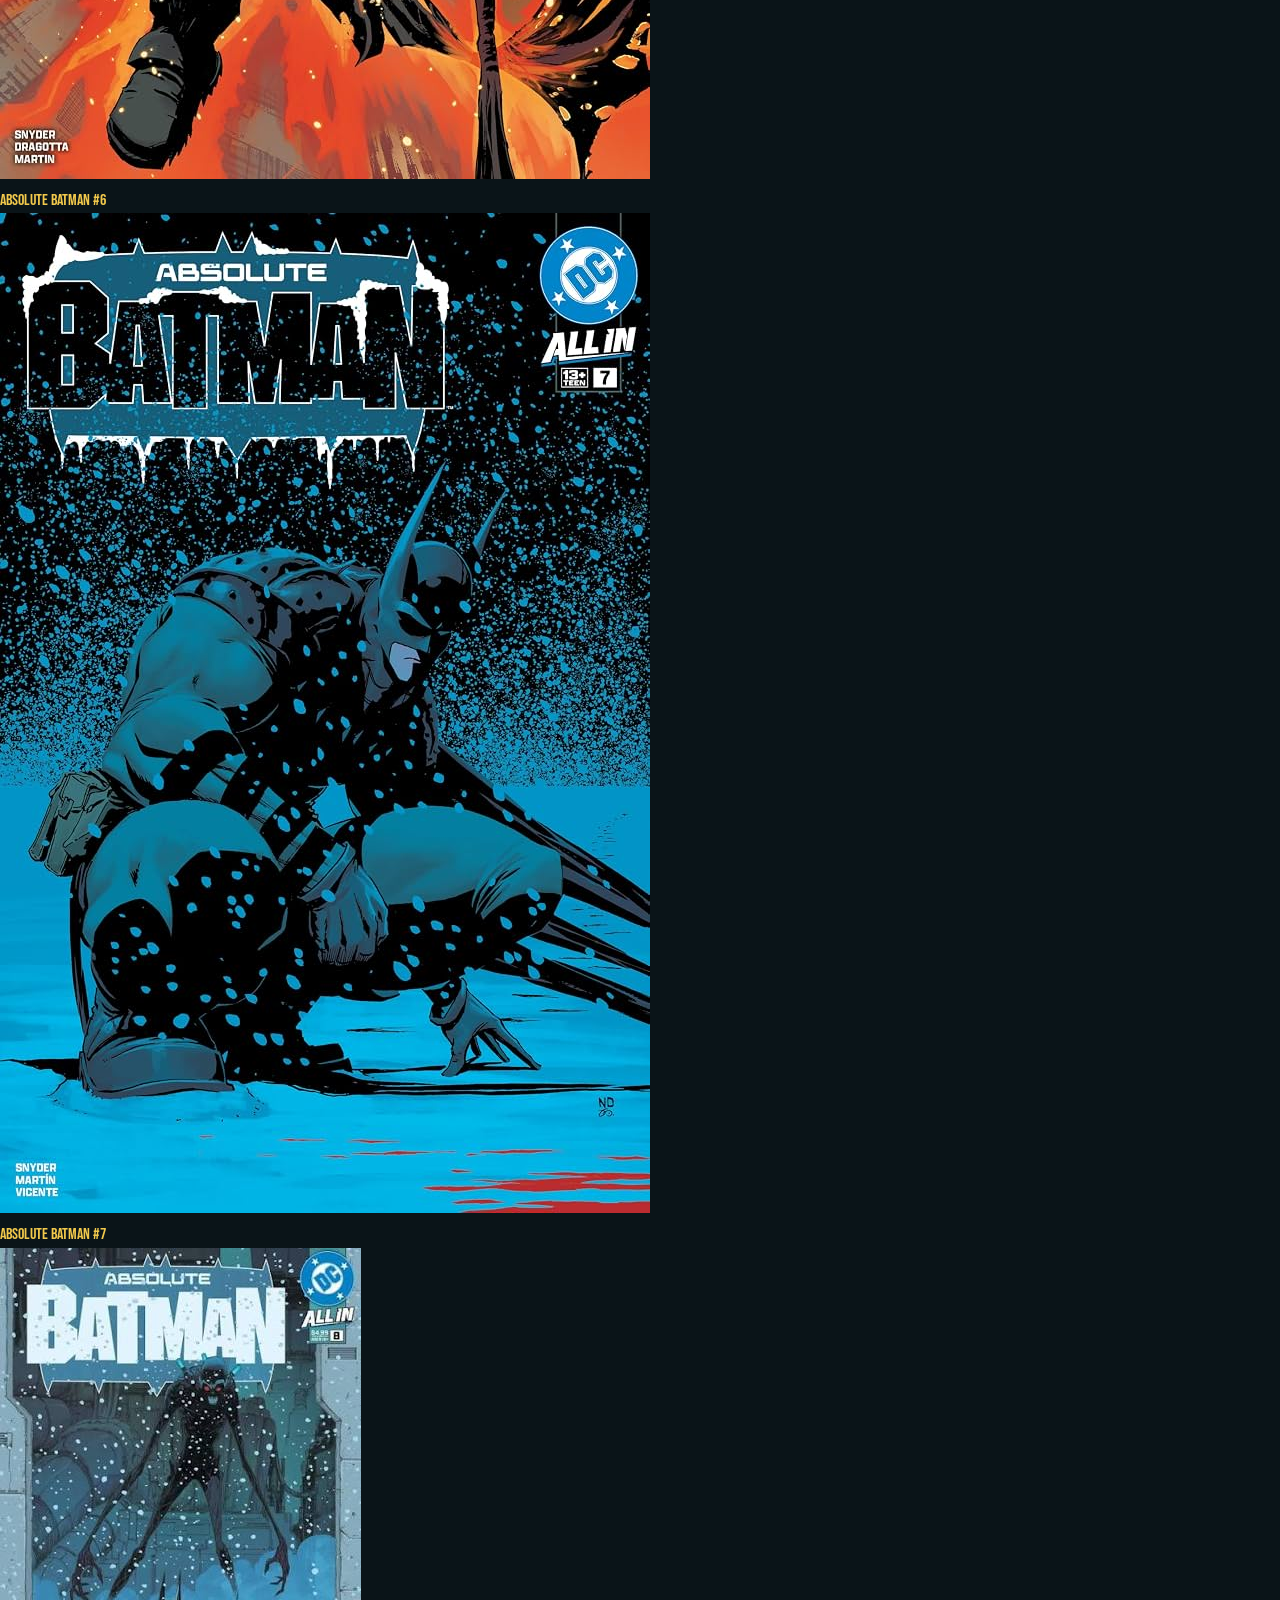
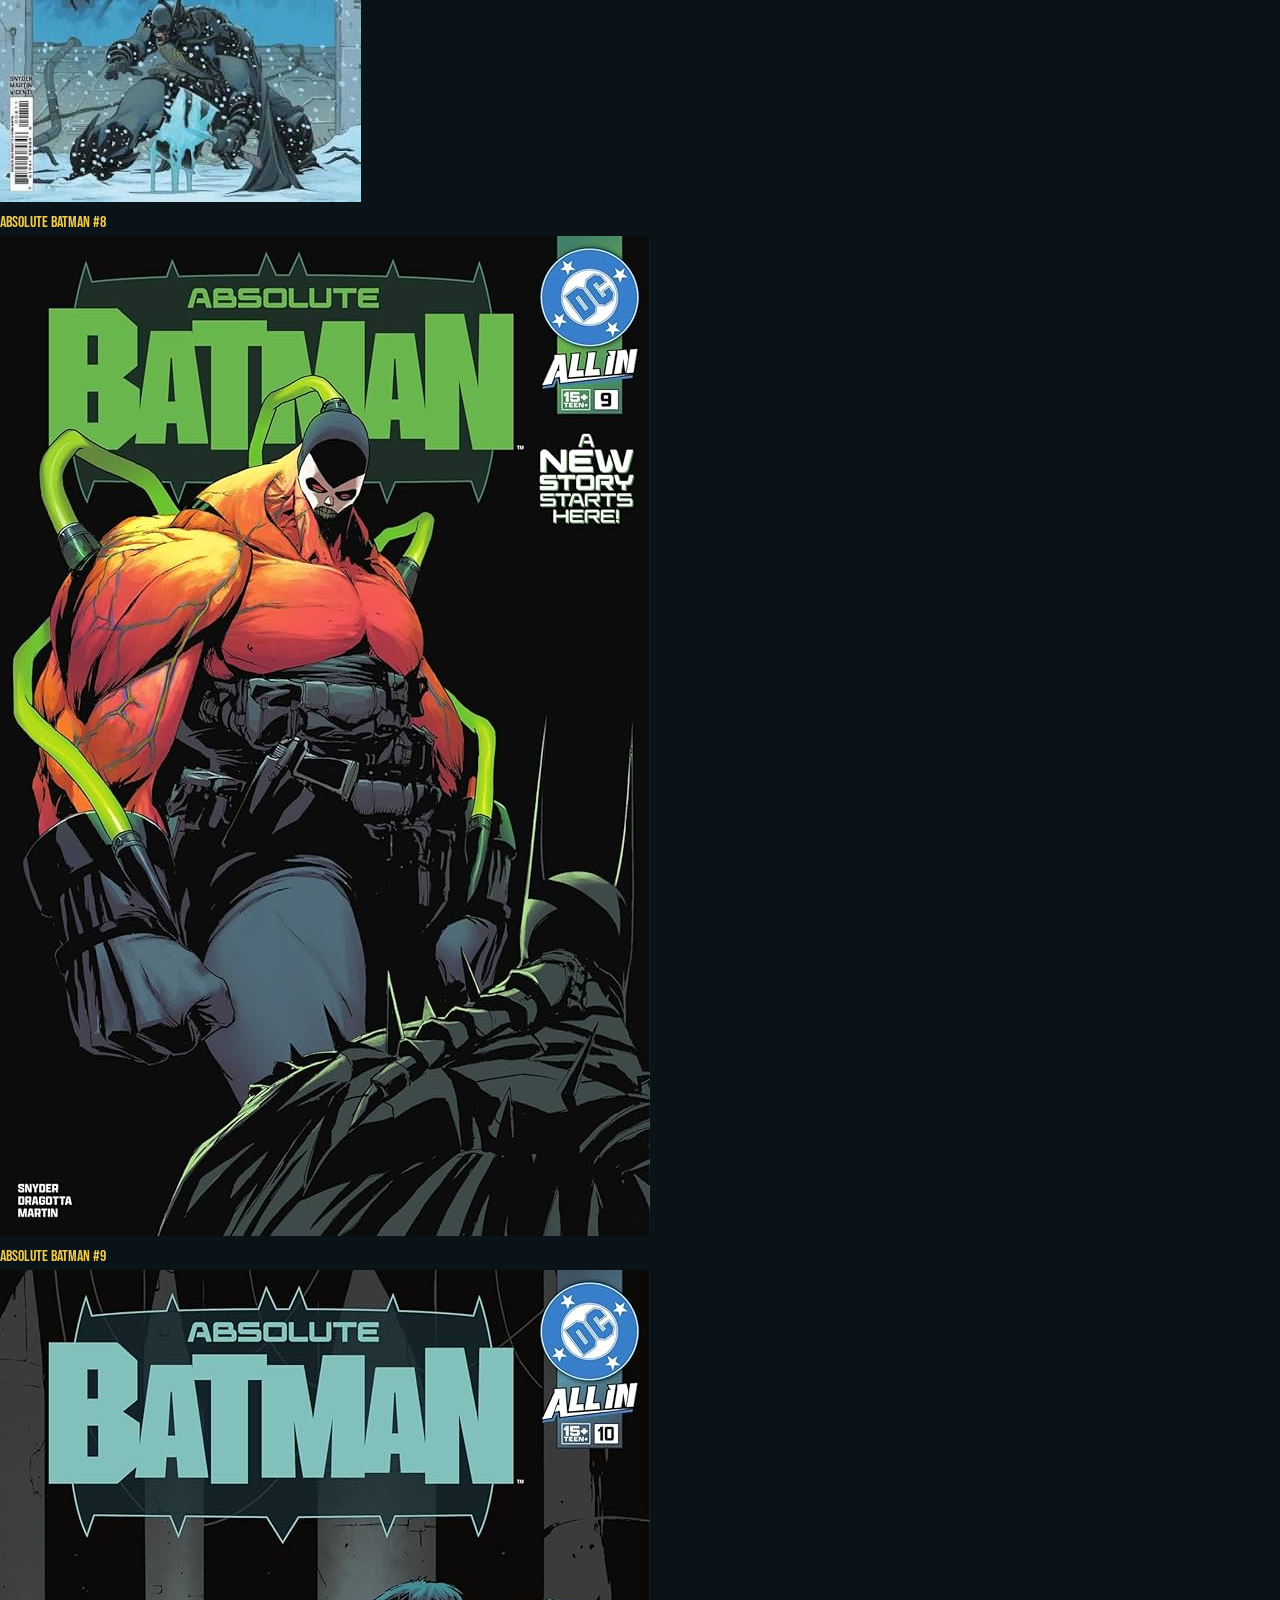
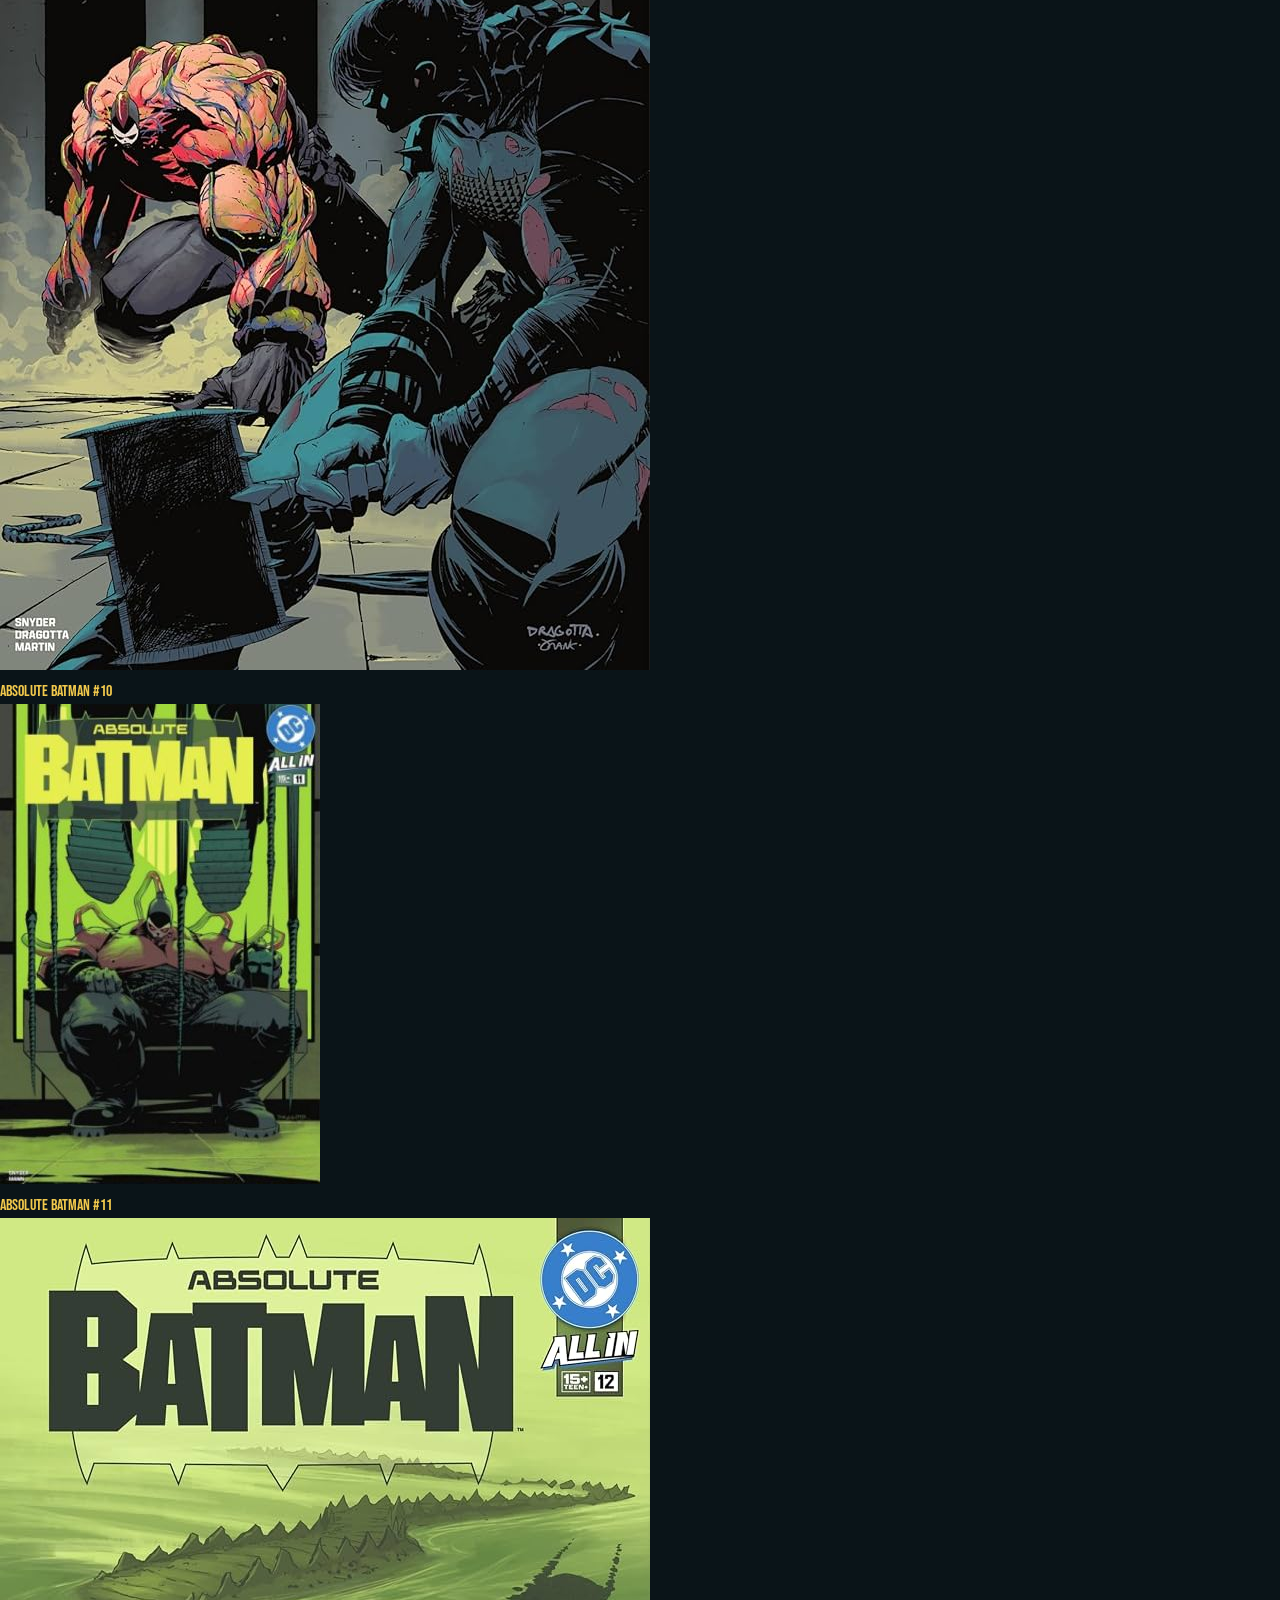
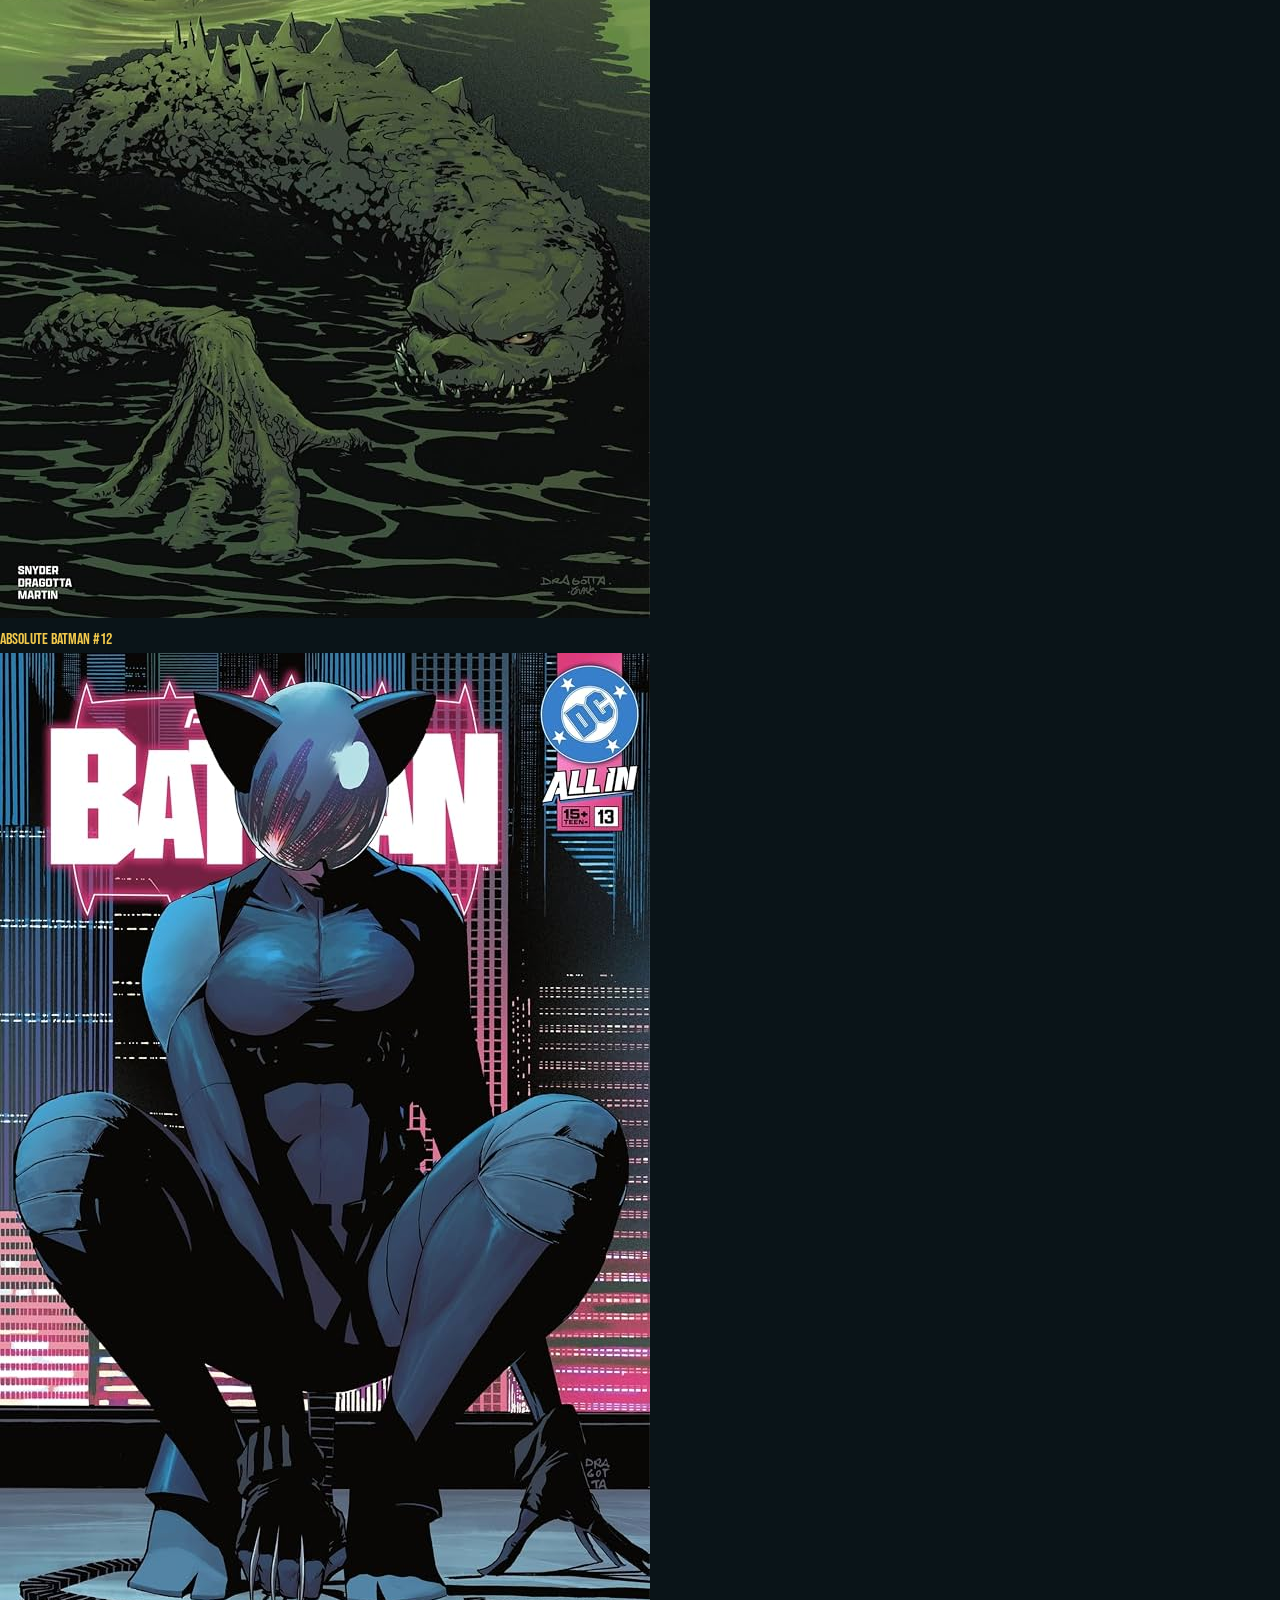
==== commit 07466059: "novo visual (terminar comics)" ====
--- a/comics.html
+++ b/comics.html
@@ -4,19 +4,27 @@
     <meta charset="UTF-8">
     <meta name="viewport" content="width=device-width, initial-scale=1.0">
     <title>Comics | Batman Absoluto</title>
+    <link rel="stylesheet" href="CSS/comics.css">
+    <link href="https://fonts.googleapis.com/css2?family=Bebas+Neue&display=swap" rel="stylesheet">
 </head>
 <body>
-    <header class="HeaderPage" id="cabecalho">
+
+    <header class="SiteHeader" id="cabecalho">
         <nav class="NavPage" id="navegacao-principal" aria-label="Navegação principal">
             <h1>BATMAN ABSOLUTO</h1>
             <ul id="menu-principal">
-                <li><a href="index.html">Início</a></li>
-                <li><a href="index.html#Galeria">Personagens</a></li>
-                <li><a href="comics.html" aria-current="page">Comics</a></li>
+                <li><a href="index.html" aria-current="page">Início</a></li>
+                <li><a href="#Galeria">Personagens</a></li>
+                <li><a href="comics.html">Comics</a></li>
                 <li><a href="sobre.html">Sobre</a></li>
             </ul>
         </nav>
     </header>
+
+    <div class="BannerPage" id="banner">
+        <img src="imagens/banner2.webp" alt="Banner do Batman Absoluto">
+    </div>
+
     <main id="conteudo-principal">
         <section class="CGallery-section" id="Galeria">
             <div id="comics-titulo">
--- a/CSS/comics.css
+++ b/CSS/comics.css
@@ -0,0 +1,41 @@
+:root {
+    --fundo: #0a1418;          /* preto esverdeado (noite de Gotham) */
+    --fundo-glow: #12303a;     /* azul-petróleo do brilho no topo */
+    --superficie: #101f26;     /* painéis */
+    --superficie-2: #16303a;   /* cards */
+    --borda: #234a55;
+    --borda-forte: #2f6b78;
+
+    --texto: #efe6cf;          /* creme do papel / pele nas capas */
+    --texto-suave: #8fa9ab;    /* cinza-esverdeado do uniforme */
+
+    --destaque: #f2c94c;       /* amarelo da logo "BATMAN" */
+    --laranja: #e8832a;        /* laranja do céu da capa #1 */
+    --brilho: rgba(232, 131, 42, 0.35);
+}
+
+*,*::before, *::after{
+    box-sizing: border-box;
+    margin: 0;
+    padding: 0;
+}
+
+html{
+  scroll-behavior: smooth;
+  font-size: 16px;  
+}
+
+body{
+    font-family: 'Bebas Neue', sans-serif;
+    line-height: 1.6;
+    color: var(--destaque);
+    min-height: 100vh;
+    background: radial-gradient(1200px 600px at 50% -10%, var(--fundo-glow) 0%, transparent 60%),
+        radial-gradient(1000px 500px at 50% 115%, rgba(232, 131, 42, 0.14) 0%, transparent 60%),
+        var(--fundo);
+        background-attachment: fixed;
+}
+
+.SiteHeader{
+  position: sticky;  
+}
